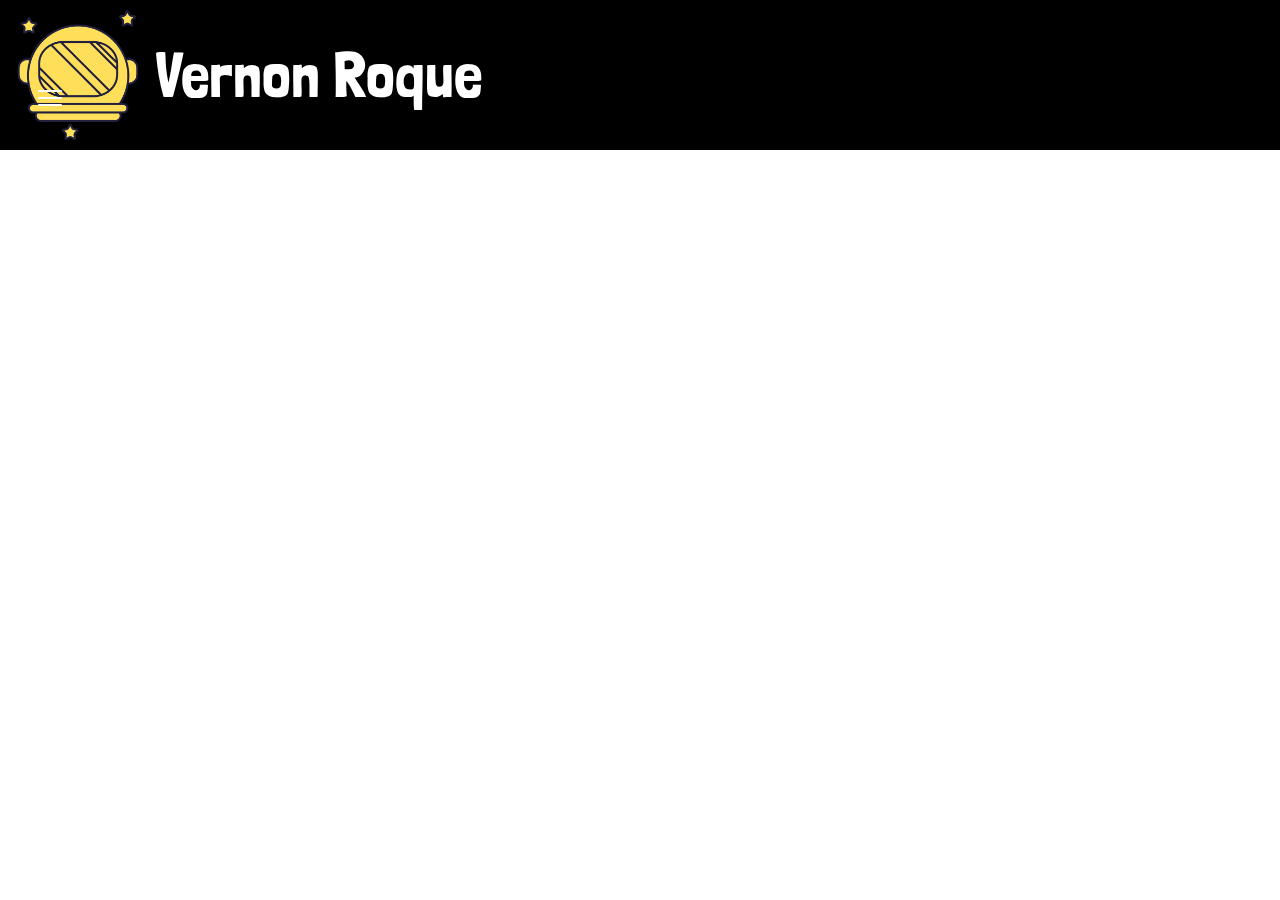
==== index.html @ 110b8dcd "Add responsive burger navigation menu" ====
<!DOCTYPE html>
<html lang="en">
<head>
    <meta charset="UTF-8">
    <meta http-equiv="X-UA-Compatible" content="IE=edge">
    <meta name="viewport" content="width=device-width, initial-scale=1.0">
    <link rel ="stylesheet" href="reset.css" type="text/css">
    <link rel ="stylesheet" href="style.css" type="text/css">
    <link rel="preconnect" href="https://fonts.gstatic.com">
    <link href="https://fonts.googleapis.com/css2?family=Londrina+Solid:wght@300;400&display=swap" rel="stylesheet">
    <link rel="shortcut icon" href="./images/portfolio-logo.png" type="image/png">
    <title>Vernon's Portfolio</title>
</head>
<body>
    <header>
        <section class ="logo_container">
            <img class="logo" src ="images/portfolio-logo.png" alt = "astronaut man" width="100" height="100">
            <h2>Vernon Roque</h2>
        </section>
        <input type="checkbox" id="nav_toggle" class="nav_toggle">
        <label for="nav_toggle" class="nav_toggle_label">
            <span></span>
        </label>
        <nav class = "nav_links">
            <ul class="list_container">
                <li class = "list_item"><a href="#" >About me</a></li>
                <li class = "list_item"><a href="#" >Projects</a></li>
                <li class = "list_item"><a href="#" >Skills</a></li>
                <li class = "list_item"><a href="#" >Contact</a></li>
            </ul>
        </nav>
        
    </header>
</body>
</html>
---- style.css ----
html{
    font-size:16px;
}
*{
    box-sizing:border-box;
}
header{
    width:100%;
    height:150px;
    background-color: black;
    position:fixed;
    top:0;
}
.logo_container{
    height:100%;
    display: flex;
    flex-direction:column;
    justify-content:center;
    align-items:center;
}
.logo_container h2{
    color:white;
    font-weight:500;
    font-family:"Londrina Solid";
    font-size:2.5rem;
}
.nav_links{
    background-color: black;
    width:100%;
    transform:scale(1,0);
    transform-origin:top;
    transition:transform 500ms ease-in-out;
}
.nav_links a{
    opacity:0;
    transition:opacity 100ms ease-in-out;
}
.list_container{
    font-family:"Londrina Solid";
    font-weight:400;
    font-size:1.4rem;
    padding:2%;
    text-decoration:none;
    margin-left:1%;
}
.list_item a{
    text-transform:uppercase;
    color:white;
    text-decoration: none;
}
.nav_links a:hover{
    color: #FFDE59;
}
.nav_toggle:checked ~ nav{
    transform:scale(1,1);
}
.nav_toggle:checked ~ nav a{
    opacity:1;
    transition:opacity 250ms ease-in-out 250ms;
}
.nav_toggle{
    display:none;
}
span{
    color:white;
}
.nav_toggle_label{
    display:flex;
    position:absolute;
    top:0;
    height:100%;
    align-items:flex-end;
    padding:3%;
    padding-bottom:4%;
}
.nav_toggle_label span,
.nav_toggle_label span::before,
.nav_toggle_label span::after{
    display:inline-block;
    background-color:white;
    height: 2px;
    width:1.5em;
    border-radius:2px;
    position:relative;
}
.nav_toggle_label span::before,
.nav_toggle_label span::after{
    content:'';
    position:absolute;
}
.nav_toggle_label span::before{
    bottom:7px;
}.nav_toggle_label span::after{
    top:7px;
}
@media only screen and (min-width:800px){
    .logo_container{
        flex-direction:row;
        justify-content:flex-start;
        margin-left:1%;
    }
    .logo{
        width:130px;
        height:130px;
    }
    .logo_container h2{
        font-size:4rem;
        margin:1%;
    }
}
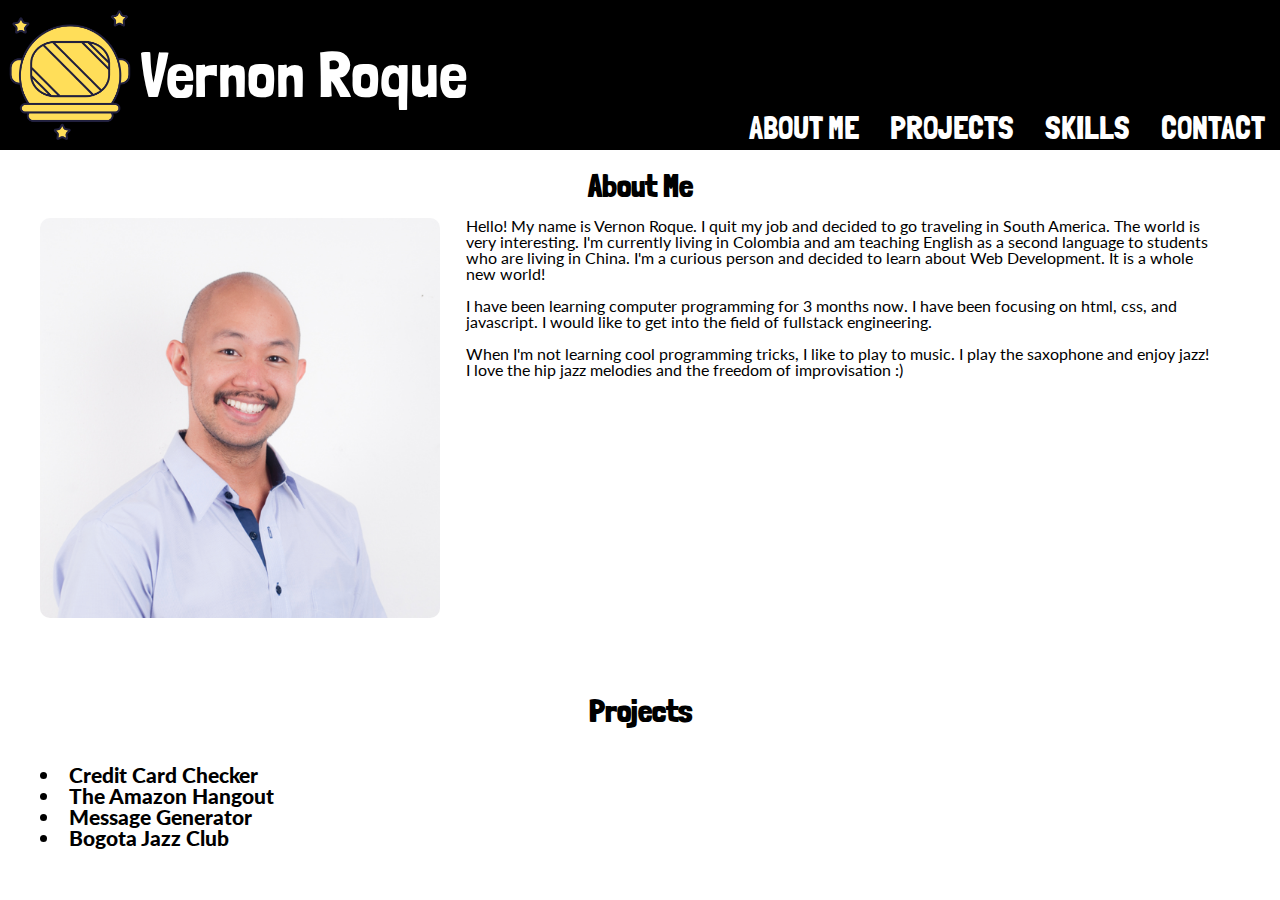
==== commit 1c65c5c7: "Add About me section" ====
--- a/index.html
+++ b/index.html
@@ -8,10 +8,14 @@
     <link rel ="stylesheet" href="style.css" type="text/css">
     <link rel="preconnect" href="https://fonts.gstatic.com">
     <link href="https://fonts.googleapis.com/css2?family=Londrina+Solid:wght@300;400&display=swap" rel="stylesheet">
+    <link rel="preconnect" href="https://fonts.gstatic.com">
+    <link href="https://fonts.googleapis.com/css2?family=Lato:ital,wght@0,300;0,400;1,300;1,400&display=swap" rel="stylesheet">
     <link rel="shortcut icon" href="./images/portfolio-logo.png" type="image/png">
+    <script src="main.js"></script>
     <title>Vernon's Portfolio</title>
 </head>
 <body>
+    <!--Header Section-->
     <header>
         <section class ="logo_container">
             <img class="logo" src ="images/portfolio-logo.png" alt = "astronaut man" width="100" height="100">
@@ -29,7 +33,35 @@
                 <li class = "list_item"><a href="#" >Contact</a></li>
             </ul>
         </nav>
-        
     </header>
+    <!--About Me Section-->
+    <section class = "about_me">
+        <h2>About Me</h2>
+        <br>
+        <div class="par_and_img">
+            <img class="profile_pic" src="images/about_me/profile_pic.png" alt="profile pic" width="400" height="400">
+        <p>Hello! My name is Vernon Roque. I quit my job and decided to go traveling in South America. The world is very interesting.
+            I'm currently living in Colombia and am teaching English as a second language to students who are living in China.
+            I'm a curious person and decided to learn about Web Development. It is a whole new world!
+            
+            <br><br> I have been learning computer programming for 3 months now. I have been focusing on 
+            html, css, and javascript. I would like to get into the field of fullstack engineering.
+
+            <br><br> When I'm not learning cool programming tricks, I like to play to music. I play the saxophone
+            and enjoy jazz! I love the hip jazz melodies and the freedom of improvisation :)
+        </p>
+        </div>
+    </section>
+    <section class="projects">
+        <h2>Projects</h2>
+        <div class="project_list">
+            <ul>
+                <li>Credit Card Checker</li>
+                <li>The Amazon Hangout</li>
+                <li>Message Generator</li>
+                <li>Bogota Jazz Club</li>
+            </ul>
+        </div>
+    </section>
 </body>
 </html>--- a/style.css
+++ b/style.css
@@ -31,7 +31,14 @@
     transform-origin:top;
     transition:transform 500ms ease-in-out;
 }
+.nav_links ul{
+    margin: 0;
+	padding: 0;
+	border: 0;
+	vertical-align: baseline;
+}
 .nav_links a{
+    margin-left:2%;
     opacity:0;
     transition:opacity 100ms ease-in-out;
 }
@@ -42,6 +49,7 @@
     padding:2%;
     text-decoration:none;
     margin-left:1%;
+    line-height: 1.3;
 }
 .list_item a{
     text-transform:uppercase;
@@ -56,7 +64,7 @@
 }
 .nav_toggle:checked ~ nav a{
     opacity:1;
-    transition:opacity 250ms ease-in-out 250ms;
+    transition:opacity 250ms ease-in-out 300ms;
 }
 .nav_toggle{
     display:none;
@@ -93,11 +101,54 @@
 }.nav_toggle_label span::after{
     top:7px;
 }
-@media only screen and (min-width:800px){
+.about_me{
+    margin-top:170px;
+}
+.about_me h2{
+    font-family: "Londrina Solid";
+    font-size:2rem;
+    text-align:center;
+}
+.about_me p{
+    font-family: Lato;
+    padding: 0 2%;
+}
+.par_and_img{
+    display:flex;
+    flex-direction: column;
+    justify-content:center;
+    align-items:center;
+}
+.profile_pic{
+    border-radius:10px;
+    max-width:95%;
+    height:auto;
+    margin-bottom:3%;
+}
+.projects h2{
+    font-family: "Londrina Solid";
+    font-size:2rem;
+    text-align:center;
+    margin:3%;
+}
+.project_list ul>li{
+    list-style:disc inside;
+    font-family:Lato;
+    font-size:1.3rem;
+    font-weight:900;
+}
+
+@media only screen and (min-width:900px){
+    header{
+        display:grid;
+        grid-template-columns: 1fr 1fr 1fr 1fr 1fr;
+    }
     .logo_container{
         flex-direction:row;
         justify-content:flex-start;
         margin-left:1%;
+        grid-column: 1 / 3;
+
     }
     .logo{
         width:130px;
@@ -107,4 +158,62 @@
         font-size:4rem;
         margin:1%;
     }
+    .nav_toggle_label{
+        display:none;
+    }
+    .nav_links{
+        transform:scale(1,1);
+        color:white;
+        grid-column:3 / 6;
+        width:100%;
+    }
+    .nav_links ul{
+        list-style:none;
+        margin: 0;
+        padding: 0;
+        border: 0;
+        vertical-align: baseline;
+    }
+    .nav_links a{
+        margin-left:0;
+        opacity:1;
+        font-size:2rem;
+        position:relative;
+    }
+    .nav_links a::before{
+        content:'';
+        display:block;
+        height: 5px;
+        width:100%;
+        top: -.5rem;
+        background: #FFDE59;
+        position:absolute;
+        transform: scale(0,1);
+        transition: transform ease-in-out 250ms;
+    }
+    .nav_links a:hover::before{
+        transform:scale(1,1);
+        transform-origin: left;
+        transition: transform ease-in-out 250ms;
+    }
+    .list_container{
+        display:flex;
+        height:100%;
+        width:100%;
+        align-items: flex-end;
+        justify-content:flex-end;
+        margin-top:1%;
+    }
+    .list_container .list_item{
+        margin: 0 2%;
+    }
+    .par_and_img{
+        display:flex;
+        flex-direction:row;
+        align-items:flex-start;
+        justify-content:center;
+    }
+    .about_me p{
+        max-width:800px;
+    }
 }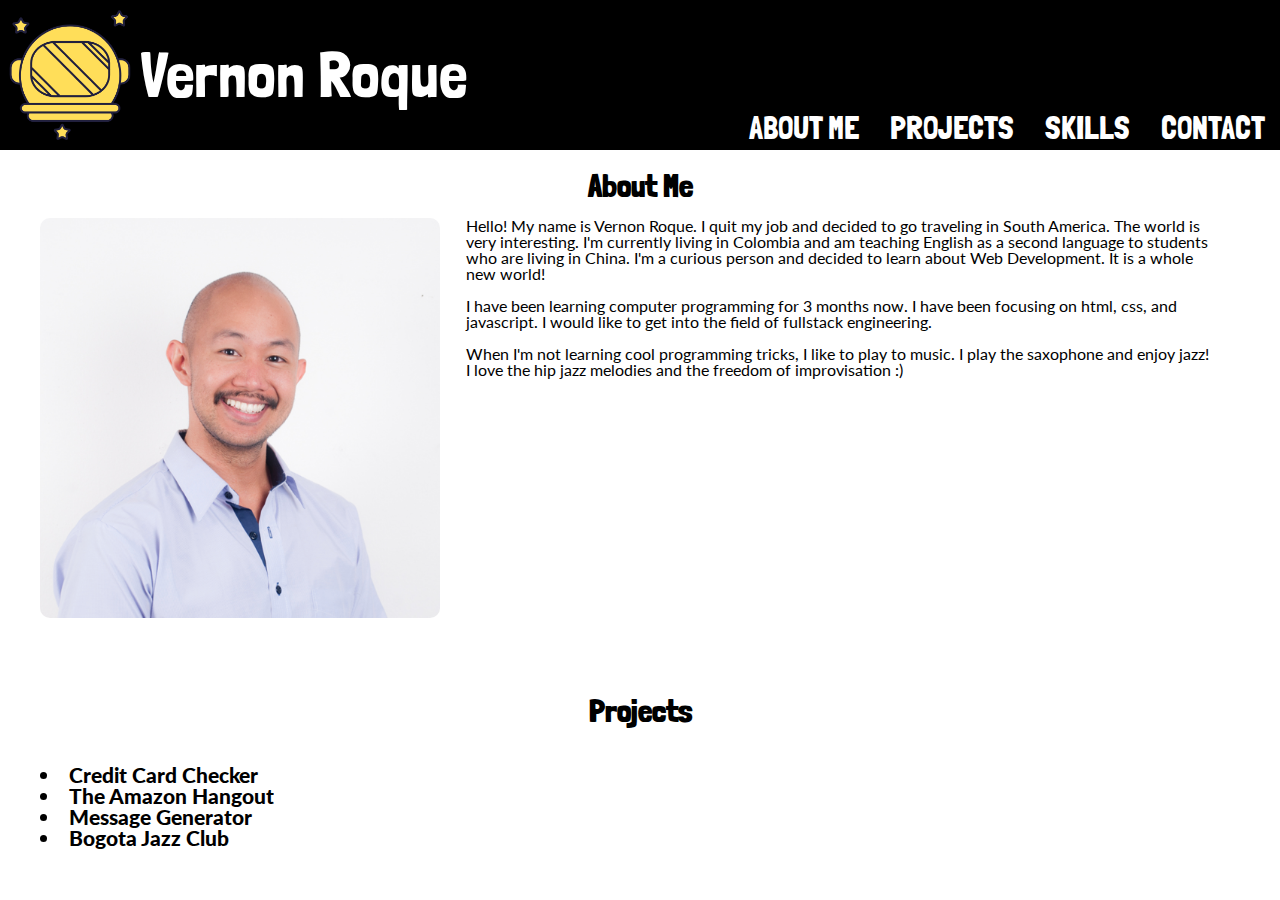
==== commit 8a25ab53: "Finish javascript interactive links and images in project section" ====
--- a/index.html
+++ b/index.html
@@ -11,7 +11,6 @@
     <link rel="preconnect" href="https://fonts.gstatic.com">
     <link href="https://fonts.googleapis.com/css2?family=Lato:ital,wght@0,300;0,400;1,300;1,400&display=swap" rel="stylesheet">
     <link rel="shortcut icon" href="./images/portfolio-logo.png" type="image/png">
-    <script src="main.js"></script>
     <title>Vernon's Portfolio</title>
 </head>
 <body>
@@ -35,7 +34,7 @@
         </nav>
     </header>
     <!--About Me Section-->
-    <section class = "about_me">
+    <section class = "about_me" id="about_me">
         <h2>About Me</h2>
         <br>
         <div class="par_and_img">
@@ -54,14 +53,35 @@
     </section>
     <section class="projects">
         <h2>Projects</h2>
-        <div class="project_list">
-            <ul>
-                <li>Credit Card Checker</li>
-                <li>The Amazon Hangout</li>
-                <li>Message Generator</li>
-                <li>Bogota Jazz Club</li>
+        <div class="project_list" >
+            <ul id ="project_list">
+                <li id="project_1">Credit Card Checker</li>
+                    <div class="project_container">
+                        <img id="project_1_image" src = "./images/projects/credit_card_photo.png" alt="credit card photo" width='822' height='548'>
+                        <p id="project_description">Used javascript to create a program that checks to see if a credit card number is valid or not.</p>
+                        <button id="close_button">Close</button>
+                    </div>
+                <li id = "project_2">The Amazon Hangout</li>
+                <div class="project_container">
+                    <img id="project_2_image" src = "./images/projects/amazon_hangout.png" alt="amazon travel photo" width='822' height='548'>
+                    <p id="project_description2">Used html and css to create a webpage for an imaginary travel agency in the amazon.</p>
+                    <button id="close_button2">Close</button>
+                </div>
+                <li id="project_3">Message Generator</li>
+                <div class="project_container">
+                    <img id="project_3_image" src = "./images/projects/message_generator_pic.png" alt="photo of telegraph" width='822' height='548'>
+                    <p id="project_description3">Used javascript to create a program that randomly chooses famous lines from certain movies.</p>
+                    <button id="close_button3">Close</button>
+                </div>
+                <li id = "project_4">Bogota Jazz Club</li>
+                <div class="project_container">
+                    <img id="project_4_image" src = "./images/projects/Bogota_Jazz_Club.png" alt="photo of jazz club website" width='822' height='548'>
+                    <p id="project_description4">Used html and css to create a website for an imaginary jazz club in Bogota, Colombia.</p>
+                    <button id="close_button4">Close</button>
+                </div>
             </ul>
         </div>
     </section>
+    <script src="main.js"></script>
 </body>
 </html>--- a/style.css
+++ b/style.css
@@ -132,12 +132,116 @@
     margin:3%;
 }
 .project_list ul>li{
+    cursor:pointer;
     list-style:disc inside;
     font-family:Lato;
     font-size:1.3rem;
     font-weight:900;
 }
-
+.project_container{
+    display:flex;
+    flex-direction: column;
+    justify-content:center;
+    align-items: center;
+    width:100%;
+}
+#project_1_image{
+    max-width:90%;
+    height:auto;
+    padding:2%;
+    margin:2%;
+    border-radius:10px;
+    display:none;
+    border: 3px solid #FFDE59 ;
+    
+}
+#project_2_image{
+    max-width:90%;
+    height:auto;
+    padding:2%;
+    margin:2%;
+    display:none;
+    border: 3px solid #FFDE59 ;
+    border-radius:10px;
+}
+#project_3_image{
+    max-width:90%;
+    height:auto;
+    padding:2%;
+    margin:2%;
+    display:none;
+    border: 3px solid #FFDE59 ;
+    border-radius:10px;
+}
+#project_4_image{
+    max-width:90%;
+    height:auto;
+    padding:2%;
+    margin:2%;
+    display:none;
+    border: 3px solid #FFDE59 ;
+    border-radius:10px;
+}
+#project_description{
+    font-family:lato;
+    font-size:1rem;
+    max-width:90%;
+    display:none;
+}
+#project_description2{
+    font-family:lato;
+    font-size:1rem;
+    max-width:90%;
+    display:none;
+}
+#project_description3{
+    font-family:lato;
+    font-size:1rem;
+    max-width:90%;
+    display:none;
+}
+#project_description4{
+    font-family:lato;
+    font-size:1rem;
+    max-width:90%;
+    display:none;
+}
+#close_button{
+    background-color:aquamarine;
+    width:50%;
+    margin:1%;
+    font-family: lato;
+    font-weight:700;
+    border-radius:5px;
+    display:none;  
+}
+#close_button2{
+    background-color:aquamarine;
+    width:50%;
+    margin:1%;
+    font-family: lato;
+    font-weight:700;
+    border-radius:5px;
+    display:none;  
+}
+#close_button3{
+    background-color:aquamarine;
+    width:50%;
+    margin:1%;
+    font-family: lato;
+    font-weight:700;
+    border-radius:5px;
+    display:none;  
+}
+#close_button4{
+    background-color:aquamarine;
+    width:50%;
+    margin:1%;
+    font-family: lato;
+    font-weight:700;
+    border-radius:5px;
+    display:none;  
+}
 @media only screen and (min-width:900px){
     header{
         display:grid;
@@ -189,6 +293,7 @@
         background: #FFDE59;
         position:absolute;
         transform: scale(0,1);
+        transform-origin: left;
         transition: transform ease-in-out 250ms;
     }
     .nav_links a:hover::before{
@@ -216,4 +321,7 @@
     .about_me p{
         max-width:800px;
     }
+    #close_button,#close_button2, #close_button3, #close_button4{
+        width:20%;
+    }
 }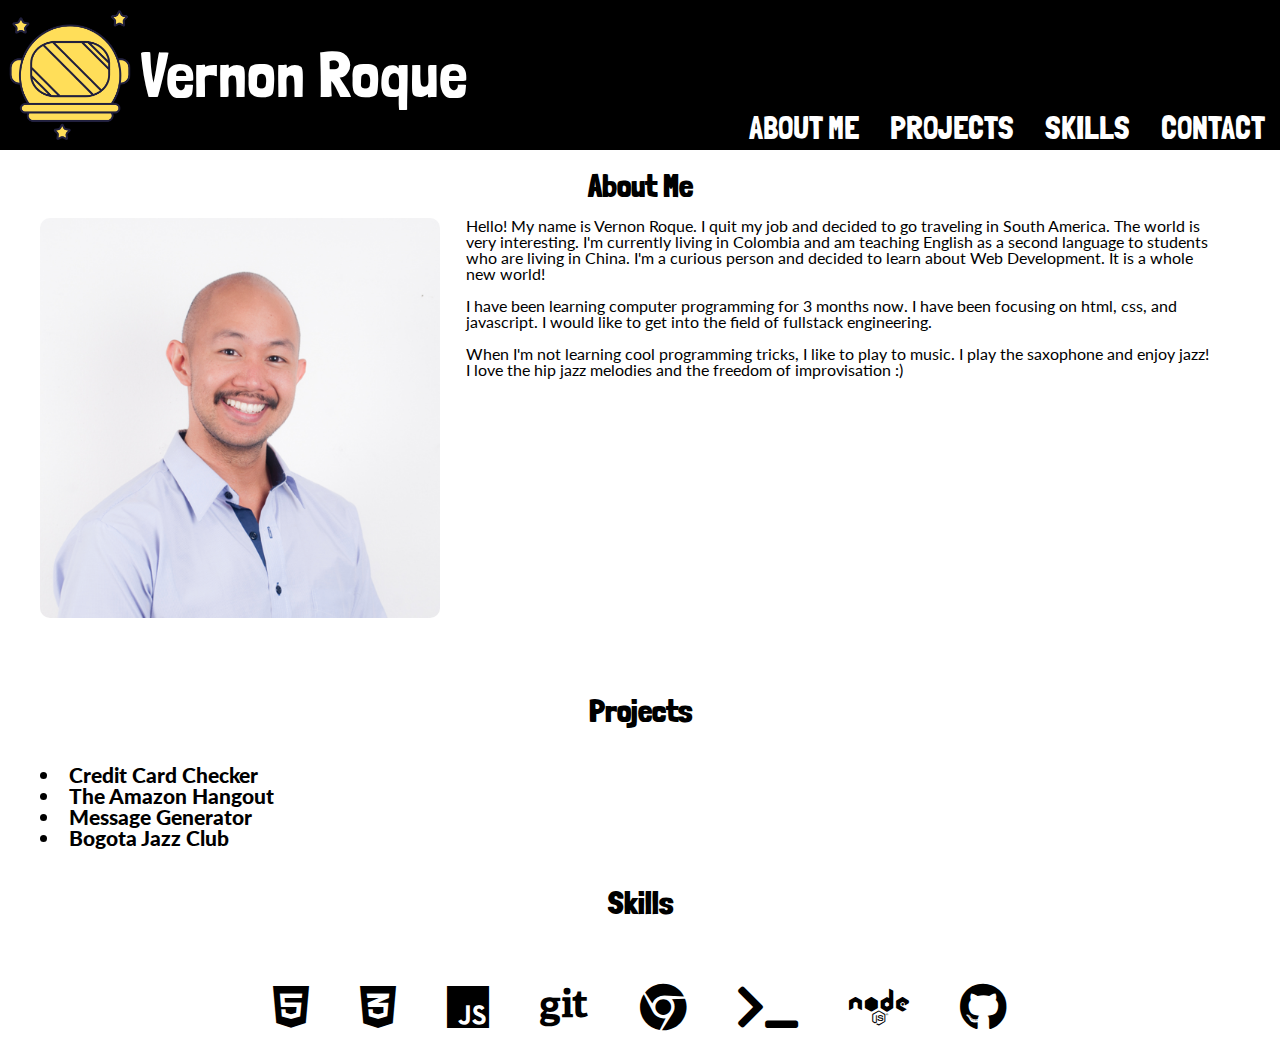
==== commit 0b981b02: "Add skills section" ====
--- a/index.html
+++ b/index.html
@@ -6,6 +6,7 @@
     <meta name="viewport" content="width=device-width, initial-scale=1.0">
     <link rel ="stylesheet" href="reset.css" type="text/css">
     <link rel ="stylesheet" href="style.css" type="text/css">
+    <link rel ="stylesheet" href="all.min.css" type="text/css">
     <link rel="preconnect" href="https://fonts.gstatic.com">
     <link href="https://fonts.googleapis.com/css2?family=Londrina+Solid:wght@300;400&display=swap" rel="stylesheet">
     <link rel="preconnect" href="https://fonts.gstatic.com">
@@ -26,16 +27,16 @@
         </label>
         <nav class = "nav_links">
             <ul class="list_container">
-                <li class = "list_item"><a href="#" >About me</a></li>
-                <li class = "list_item"><a href="#" >Projects</a></li>
-                <li class = "list_item"><a href="#" >Skills</a></li>
-                <li class = "list_item"><a href="#" >Contact</a></li>
+                <li class = "list_item"><a href="#about_me" >About me</a></li>
+                <li class = "list_item"><a href="#projects" >Projects</a></li>
+                <li class = "list_item"><a href="#skills" >Skills</a></li>
+                <li class = "list_item"><a href="./contact.html" >Contact</a></li>
             </ul>
         </nav>
     </header>
     <!--About Me Section-->
-    <section class = "about_me" id="about_me">
-        <h2>About Me</h2>
+    <section class = "about_me" >
+        <h2 id="about_me">About Me</h2>
         <br>
         <div class="par_and_img">
             <img class="profile_pic" src="images/about_me/profile_pic.png" alt="profile pic" width="400" height="400">
@@ -51,7 +52,7 @@
         </p>
         </div>
     </section>
-    <section class="projects">
+    <section class="projects" id="projects">
         <h2>Projects</h2>
         <div class="project_list" >
             <ul id ="project_list">
@@ -83,5 +84,18 @@
         </div>
     </section>
     <script src="main.js"></script>
+    <section class="skills" id="skills">
+        <h2>Skills</h2>
+            <div class = "skills_icon_container">
+                <i class="fab fa-3x fa-html5"></i>
+                <i class="fab fa-3x fa-css3-alt"></i>
+                <i class="fab fa-3x fa-js"></i>
+                <i class="fab fa-3x fa-git"></i>
+                <i class="fab fa-3x fa-chrome"></i>
+                <i class="fas fa-3x fa-terminal"></i>
+                <i class="fab fa-3x fa-node"></i>
+                <i class="fab fa-3x fa-github"></i>
+            </div>
+    </section>
 </body>
 </html>--- a/style.css
+++ b/style.css
@@ -4,6 +4,7 @@
 *{
     box-sizing:border-box;
 }
+/* Header stylings */
 header{
     width:100%;
     height:150px;
@@ -101,6 +102,7 @@
 }.nav_toggle_label span::after{
     top:7px;
 }
+/* About me stylings */
 .about_me{
     margin-top:170px;
 }
@@ -125,6 +127,7 @@
     height:auto;
     margin-bottom:3%;
 }
+/* Project stylings */
 .projects h2{
     font-family: "Londrina Solid";
     font-size:2rem;
@@ -242,6 +245,33 @@
     border-radius:5px;
     display:none;  
 }
+/*Skills section stylings */
+.skills{
+    width:100%;
+    height:auto;
+}
+.skills h2{
+    font-family: "Londrina Solid";
+    font-size:2rem;
+    text-align:center;
+    margin:3%;
+}
+.skills_icon_container{
+    display:flex;
+    flex-wrap:wrap;
+    width:100%;
+    justify-content:center;
+}
+i{
+    flex-basis: 36px;
+    padding:2%;
+}
+/*Contact page styling */
+.contact_container{
+    margin-top:150px;
+}
+
+
 @media only screen and (min-width:900px){
     header{
         display:grid;
--- a/all.min.css
+++ b/all.min.css
@@ -0,0 +1,5 @@
+/*!
+ * Font Awesome Free 5.15.3 by @fontawesome - https://fontawesome.com
+ * License - https://fontawesome.com/license/free (Icons: CC BY 4.0, Fonts: SIL OFL 1.1, Code: MIT License)
+ */
+.fa,.fab,.fad,.fal,.far,.fas{-moz-osx-font-smoothing:grayscale;-webkit-font-smoothing:antialiased;display:inline-block;font-style:normal;font-variant:normal;text-rendering:auto;line-height:1}.fa-lg{font-size:1.33333em;line-height:.75em;vertical-align:-.0667em}.fa-xs{font-size:.75em}.fa-sm{font-size:.875em}.fa-1x{font-size:1em}.fa-2x{font-size:2em}.fa-3x{font-size:3em}.fa-4x{font-size:4em}.fa-5x{font-size:5em}.fa-6x{font-size:6em}.fa-7x{font-size:7em}.fa-8x{font-size:8em}.fa-9x{font-size:9em}.fa-10x{font-size:10em}.fa-fw{text-align:center;width:1.25em}.fa-ul{list-style-type:none;margin-left:2.5em;padding-left:0}.fa-ul>li{position:relative}.fa-li{left:-2em;position:absolute;text-align:center;width:2em;line-height:inherit}.fa-border{border:.08em solid #eee;border-radius:.1em;padding:.2em .25em .15em}.fa-pull-left{float:left}.fa-pull-right{float:right}.fa.fa-pull-left,.fab.fa-pull-left,.fal.fa-pull-left,.far.fa-pull-left,.fas.fa-pull-left{margin-right:.3em}.fa.fa-pull-right,.fab.fa-pull-right,.fal.fa-pull-right,.far.fa-pull-right,.fas.fa-pull-right{margin-left:.3em}.fa-spin{-webkit-animation:fa-spin 2s linear infinite;animation:fa-spin 2s linear infinite}.fa-pulse{-webkit-animation:fa-spin 1s steps(8) infinite;animation:fa-spin 1s steps(8) infinite}@-webkit-keyframes fa-spin{0%{-webkit-transform:rotate(0deg);transform:rotate(0deg)}to{-webkit-transform:rotate(1turn);transform:rotate(1turn)}}@keyframes fa-spin{0%{-webkit-transform:rotate(0deg);transform:rotate(0deg)}to{-webkit-transform:rotate(1turn);transform:rotate(1turn)}}.fa-rotate-90{-ms-filter:"progid:DXImageTransform.Microsoft.BasicImage(rotation=1)";-webkit-transform:rotate(90deg);transform:rotate(90deg)}.fa-rotate-180{-ms-filter:"progid:DXImageTransform.Microsoft.BasicImage(rotation=2)";-webkit-transform:rotate(180deg);transform:rotate(180deg)}.fa-rotate-270{-ms-filter:"progid:DXImageTransform.Microsoft.BasicImage(rotation=3)";-webkit-transform:rotate(270deg);transform:rotate(270deg)}.fa-flip-horizontal{-ms-filter:"progid:DXImageTransform.Microsoft.BasicImage(rotation=0, mirror=1)";-webkit-transform:scaleX(-1);transform:scaleX(-1)}.fa-flip-vertical{-webkit-transform:scaleY(-1);transform:scaleY(-1)}.fa-flip-both,.fa-flip-horizontal.fa-flip-vertical,.fa-flip-vertical{-ms-filter:"progid:DXImageTransform.Microsoft.BasicImage(rotation=2, mirror=1)"}.fa-flip-both,.fa-flip-horizontal.fa-flip-vertical{-webkit-transform:scale(-1);transform:scale(-1)}:root .fa-flip-both,:root .fa-flip-horizontal,:root .fa-flip-vertical,:root .fa-rotate-90,:root .fa-rotate-180,:root .fa-rotate-270{-webkit-filter:none;filter:none}.fa-stack{display:inline-block;height:2em;line-height:2em;position:relative;vertical-align:middle;width:2.5em}.fa-stack-1x,.fa-stack-2x{left:0;position:absolute;text-align:center;width:100%}.fa-stack-1x{line-height:inherit}.fa-stack-2x{font-size:2em}.fa-inverse{color:#fff}.fa-500px:before{content:"\f26e"}.fa-accessible-icon:before{content:"\f368"}.fa-accusoft:before{content:"\f369"}.fa-acquisitions-incorporated:before{content:"\f6af"}.fa-ad:before{content:"\f641"}.fa-address-book:before{content:"\f2b9"}.fa-address-card:before{content:"\f2bb"}.fa-adjust:before{content:"\f042"}.fa-adn:before{content:"\f170"}.fa-adversal:before{content:"\f36a"}.fa-affiliatetheme:before{content:"\f36b"}.fa-air-freshener:before{content:"\f5d0"}.fa-airbnb:before{content:"\f834"}.fa-algolia:before{content:"\f36c"}.fa-align-center:before{content:"\f037"}.fa-align-justify:before{content:"\f039"}.fa-align-left:before{content:"\f036"}.fa-align-right:before{content:"\f038"}.fa-alipay:before{content:"\f642"}.fa-allergies:before{content:"\f461"}.fa-amazon:before{content:"\f270"}.fa-amazon-pay:before{content:"\f42c"}.fa-ambulance:before{content:"\f0f9"}.fa-american-sign-language-interpreting:before{content:"\f2a3"}.fa-amilia:before{content:"\f36d"}.fa-anchor:before{content:"\f13d"}.fa-android:before{content:"\f17b"}.fa-angellist:before{content:"\f209"}.fa-angle-double-down:before{content:"\f103"}.fa-angle-double-left:before{content:"\f100"}.fa-angle-double-right:before{content:"\f101"}.fa-angle-double-up:before{content:"\f102"}.fa-angle-down:before{content:"\f107"}.fa-angle-left:before{content:"\f104"}.fa-angle-right:before{content:"\f105"}.fa-angle-up:before{content:"\f106"}.fa-angry:before{content:"\f556"}.fa-angrycreative:before{content:"\f36e"}.fa-angular:before{content:"\f420"}.fa-ankh:before{content:"\f644"}.fa-app-store:before{content:"\f36f"}.fa-app-store-ios:before{content:"\f370"}.fa-apper:before{content:"\f371"}.fa-apple:before{content:"\f179"}.fa-apple-alt:before{content:"\f5d1"}.fa-apple-pay:before{content:"\f415"}.fa-archive:before{content:"\f187"}.fa-archway:before{content:"\f557"}.fa-arrow-alt-circle-down:before{content:"\f358"}.fa-arrow-alt-circle-left:before{content:"\f359"}.fa-arrow-alt-circle-right:before{content:"\f35a"}.fa-arrow-alt-circle-up:before{content:"\f35b"}.fa-arrow-circle-down:before{content:"\f0ab"}.fa-arrow-circle-left:before{content:"\f0a8"}.fa-arrow-circle-right:before{content:"\f0a9"}.fa-arrow-circle-up:before{content:"\f0aa"}.fa-arrow-down:before{content:"\f063"}.fa-arrow-left:before{content:"\f060"}.fa-arrow-right:before{content:"\f061"}.fa-arrow-up:before{content:"\f062"}.fa-arrows-alt:before{content:"\f0b2"}.fa-arrows-alt-h:before{content:"\f337"}.fa-arrows-alt-v:before{content:"\f338"}.fa-artstation:before{content:"\f77a"}.fa-assistive-listening-systems:before{content:"\f2a2"}.fa-asterisk:before{content:"\f069"}.fa-asymmetrik:before{content:"\f372"}.fa-at:before{content:"\f1fa"}.fa-atlas:before{content:"\f558"}.fa-atlassian:before{content:"\f77b"}.fa-atom:before{content:"\f5d2"}.fa-audible:before{content:"\f373"}.fa-audio-description:before{content:"\f29e"}.fa-autoprefixer:before{content:"\f41c"}.fa-avianex:before{content:"\f374"}.fa-aviato:before{content:"\f421"}.fa-award:before{content:"\f559"}.fa-aws:before{content:"\f375"}.fa-baby:before{content:"\f77c"}.fa-baby-carriage:before{content:"\f77d"}.fa-backspace:before{content:"\f55a"}.fa-backward:before{content:"\f04a"}.fa-bacon:before{content:"\f7e5"}.fa-bacteria:before{content:"\e059"}.fa-bacterium:before{content:"\e05a"}.fa-bahai:before{content:"\f666"}.fa-balance-scale:before{content:"\f24e"}.fa-balance-scale-left:before{content:"\f515"}.fa-balance-scale-right:before{content:"\f516"}.fa-ban:before{content:"\f05e"}.fa-band-aid:before{content:"\f462"}.fa-bandcamp:before{content:"\f2d5"}.fa-barcode:before{content:"\f02a"}.fa-bars:before{content:"\f0c9"}.fa-baseball-ball:before{content:"\f433"}.fa-basketball-ball:before{content:"\f434"}.fa-bath:before{content:"\f2cd"}.fa-battery-empty:before{content:"\f244"}.fa-battery-full:before{content:"\f240"}.fa-battery-half:before{content:"\f242"}.fa-battery-quarter:before{content:"\f243"}.fa-battery-three-quarters:before{content:"\f241"}.fa-battle-net:before{content:"\f835"}.fa-bed:before{content:"\f236"}.fa-beer:before{content:"\f0fc"}.fa-behance:before{content:"\f1b4"}.fa-behance-square:before{content:"\f1b5"}.fa-bell:before{content:"\f0f3"}.fa-bell-slash:before{content:"\f1f6"}.fa-bezier-curve:before{content:"\f55b"}.fa-bible:before{content:"\f647"}.fa-bicycle:before{content:"\f206"}.fa-biking:before{content:"\f84a"}.fa-bimobject:before{content:"\f378"}.fa-binoculars:before{content:"\f1e5"}.fa-biohazard:before{content:"\f780"}.fa-birthday-cake:before{content:"\f1fd"}.fa-bitbucket:before{content:"\f171"}.fa-bitcoin:before{content:"\f379"}.fa-bity:before{content:"\f37a"}.fa-black-tie:before{content:"\f27e"}.fa-blackberry:before{content:"\f37b"}.fa-blender:before{content:"\f517"}.fa-blender-phone:before{content:"\f6b6"}.fa-blind:before{content:"\f29d"}.fa-blog:before{content:"\f781"}.fa-blogger:before{content:"\f37c"}.fa-blogger-b:before{content:"\f37d"}.fa-bluetooth:before{content:"\f293"}.fa-bluetooth-b:before{content:"\f294"}.fa-bold:before{content:"\f032"}.fa-bolt:before{content:"\f0e7"}.fa-bomb:before{content:"\f1e2"}.fa-bone:before{content:"\f5d7"}.fa-bong:before{content:"\f55c"}.fa-book:before{content:"\f02d"}.fa-book-dead:before{content:"\f6b7"}.fa-book-medical:before{content:"\f7e6"}.fa-book-open:before{content:"\f518"}.fa-book-reader:before{content:"\f5da"}.fa-bookmark:before{content:"\f02e"}.fa-bootstrap:before{content:"\f836"}.fa-border-all:before{content:"\f84c"}.fa-border-none:before{content:"\f850"}.fa-border-style:before{content:"\f853"}.fa-bowling-ball:before{content:"\f436"}.fa-box:before{content:"\f466"}.fa-box-open:before{content:"\f49e"}.fa-box-tissue:before{content:"\e05b"}.fa-boxes:before{content:"\f468"}.fa-braille:before{content:"\f2a1"}.fa-brain:before{content:"\f5dc"}.fa-bread-slice:before{content:"\f7ec"}.fa-briefcase:before{content:"\f0b1"}.fa-briefcase-medical:before{content:"\f469"}.fa-broadcast-tower:before{content:"\f519"}.fa-broom:before{content:"\f51a"}.fa-brush:before{content:"\f55d"}.fa-btc:before{content:"\f15a"}.fa-buffer:before{content:"\f837"}.fa-bug:before{content:"\f188"}.fa-building:before{content:"\f1ad"}.fa-bullhorn:before{content:"\f0a1"}.fa-bullseye:before{content:"\f140"}.fa-burn:before{content:"\f46a"}.fa-buromobelexperte:before{content:"\f37f"}.fa-bus:before{content:"\f207"}.fa-bus-alt:before{content:"\f55e"}.fa-business-time:before{content:"\f64a"}.fa-buy-n-large:before{content:"\f8a6"}.fa-buysellads:before{content:"\f20d"}.fa-calculator:before{content:"\f1ec"}.fa-calendar:before{content:"\f133"}.fa-calendar-alt:before{content:"\f073"}.fa-calendar-check:before{content:"\f274"}.fa-calendar-day:before{content:"\f783"}.fa-calendar-minus:before{content:"\f272"}.fa-calendar-plus:before{content:"\f271"}.fa-calendar-times:before{content:"\f273"}.fa-calendar-week:before{content:"\f784"}.fa-camera:before{content:"\f030"}.fa-camera-retro:before{content:"\f083"}.fa-campground:before{content:"\f6bb"}.fa-canadian-maple-leaf:before{content:"\f785"}.fa-candy-cane:before{content:"\f786"}.fa-cannabis:before{content:"\f55f"}.fa-capsules:before{content:"\f46b"}.fa-car:before{content:"\f1b9"}.fa-car-alt:before{content:"\f5de"}.fa-car-battery:before{content:"\f5df"}.fa-car-crash:before{content:"\f5e1"}.fa-car-side:before{content:"\f5e4"}.fa-caravan:before{content:"\f8ff"}.fa-caret-down:before{content:"\f0d7"}.fa-caret-left:before{content:"\f0d9"}.fa-caret-right:before{content:"\f0da"}.fa-caret-square-down:before{content:"\f150"}.fa-caret-square-left:before{content:"\f191"}.fa-caret-square-right:before{content:"\f152"}.fa-caret-square-up:before{content:"\f151"}.fa-caret-up:before{content:"\f0d8"}.fa-carrot:before{content:"\f787"}.fa-cart-arrow-down:before{content:"\f218"}.fa-cart-plus:before{content:"\f217"}.fa-cash-register:before{content:"\f788"}.fa-cat:before{content:"\f6be"}.fa-cc-amazon-pay:before{content:"\f42d"}.fa-cc-amex:before{content:"\f1f3"}.fa-cc-apple-pay:before{content:"\f416"}.fa-cc-diners-club:before{content:"\f24c"}.fa-cc-discover:before{content:"\f1f2"}.fa-cc-jcb:before{content:"\f24b"}.fa-cc-mastercard:before{content:"\f1f1"}.fa-cc-paypal:before{content:"\f1f4"}.fa-cc-stripe:before{content:"\f1f5"}.fa-cc-visa:before{content:"\f1f0"}.fa-centercode:before{content:"\f380"}.fa-centos:before{content:"\f789"}.fa-certificate:before{content:"\f0a3"}.fa-chair:before{content:"\f6c0"}.fa-chalkboard:before{content:"\f51b"}.fa-chalkboard-teacher:before{content:"\f51c"}.fa-charging-station:before{content:"\f5e7"}.fa-chart-area:before{content:"\f1fe"}.fa-chart-bar:before{content:"\f080"}.fa-chart-line:before{content:"\f201"}.fa-chart-pie:before{content:"\f200"}.fa-check:before{content:"\f00c"}.fa-check-circle:before{content:"\f058"}.fa-check-double:before{content:"\f560"}.fa-check-square:before{content:"\f14a"}.fa-cheese:before{content:"\f7ef"}.fa-chess:before{content:"\f439"}.fa-chess-bishop:before{content:"\f43a"}.fa-chess-board:before{content:"\f43c"}.fa-chess-king:before{content:"\f43f"}.fa-chess-knight:before{content:"\f441"}.fa-chess-pawn:before{content:"\f443"}.fa-chess-queen:before{content:"\f445"}.fa-chess-rook:before{content:"\f447"}.fa-chevron-circle-down:before{content:"\f13a"}.fa-chevron-circle-left:before{content:"\f137"}.fa-chevron-circle-right:before{content:"\f138"}.fa-chevron-circle-up:before{content:"\f139"}.fa-chevron-down:before{content:"\f078"}.fa-chevron-left:before{content:"\f053"}.fa-chevron-right:before{content:"\f054"}.fa-chevron-up:before{content:"\f077"}.fa-child:before{content:"\f1ae"}.fa-chrome:before{content:"\f268"}.fa-chromecast:before{content:"\f838"}.fa-church:before{content:"\f51d"}.fa-circle:before{content:"\f111"}.fa-circle-notch:before{content:"\f1ce"}.fa-city:before{content:"\f64f"}.fa-clinic-medical:before{content:"\f7f2"}.fa-clipboard:before{content:"\f328"}.fa-clipboard-check:before{content:"\f46c"}.fa-clipboard-list:before{content:"\f46d"}.fa-clock:before{content:"\f017"}.fa-clone:before{content:"\f24d"}.fa-closed-captioning:before{content:"\f20a"}.fa-cloud:before{content:"\f0c2"}.fa-cloud-download-alt:before{content:"\f381"}.fa-cloud-meatball:before{content:"\f73b"}.fa-cloud-moon:before{content:"\f6c3"}.fa-cloud-moon-rain:before{content:"\f73c"}.fa-cloud-rain:before{content:"\f73d"}.fa-cloud-showers-heavy:before{content:"\f740"}.fa-cloud-sun:before{content:"\f6c4"}.fa-cloud-sun-rain:before{content:"\f743"}.fa-cloud-upload-alt:before{content:"\f382"}.fa-cloudflare:before{content:"\e07d"}.fa-cloudscale:before{content:"\f383"}.fa-cloudsmith:before{content:"\f384"}.fa-cloudversify:before{content:"\f385"}.fa-cocktail:before{content:"\f561"}.fa-code:before{content:"\f121"}.fa-code-branch:before{content:"\f126"}.fa-codepen:before{content:"\f1cb"}.fa-codiepie:before{content:"\f284"}.fa-coffee:before{content:"\f0f4"}.fa-cog:before{content:"\f013"}.fa-cogs:before{content:"\f085"}.fa-coins:before{content:"\f51e"}.fa-columns:before{content:"\f0db"}.fa-comment:before{content:"\f075"}.fa-comment-alt:before{content:"\f27a"}.fa-comment-dollar:before{content:"\f651"}.fa-comment-dots:before{content:"\f4ad"}.fa-comment-medical:before{content:"\f7f5"}.fa-comment-slash:before{content:"\f4b3"}.fa-comments:before{content:"\f086"}.fa-comments-dollar:before{content:"\f653"}.fa-compact-disc:before{content:"\f51f"}.fa-compass:before{content:"\f14e"}.fa-compress:before{content:"\f066"}.fa-compress-alt:before{content:"\f422"}.fa-compress-arrows-alt:before{content:"\f78c"}.fa-concierge-bell:before{content:"\f562"}.fa-confluence:before{content:"\f78d"}.fa-connectdevelop:before{content:"\f20e"}.fa-contao:before{content:"\f26d"}.fa-cookie:before{content:"\f563"}.fa-cookie-bite:before{content:"\f564"}.fa-copy:before{content:"\f0c5"}.fa-copyright:before{content:"\f1f9"}.fa-cotton-bureau:before{content:"\f89e"}.fa-couch:before{content:"\f4b8"}.fa-cpanel:before{content:"\f388"}.fa-creative-commons:before{content:"\f25e"}.fa-creative-commons-by:before{content:"\f4e7"}.fa-creative-commons-nc:before{content:"\f4e8"}.fa-creative-commons-nc-eu:before{content:"\f4e9"}.fa-creative-commons-nc-jp:before{content:"\f4ea"}.fa-creative-commons-nd:before{content:"\f4eb"}.fa-creative-commons-pd:before{content:"\f4ec"}.fa-creative-commons-pd-alt:before{content:"\f4ed"}.fa-creative-commons-remix:before{content:"\f4ee"}.fa-creative-commons-sa:before{content:"\f4ef"}.fa-creative-commons-sampling:before{content:"\f4f0"}.fa-creative-commons-sampling-plus:before{content:"\f4f1"}.fa-creative-commons-share:before{content:"\f4f2"}.fa-creative-commons-zero:before{content:"\f4f3"}.fa-credit-card:before{content:"\f09d"}.fa-critical-role:before{content:"\f6c9"}.fa-crop:before{content:"\f125"}.fa-crop-alt:before{content:"\f565"}.fa-cross:before{content:"\f654"}.fa-crosshairs:before{content:"\f05b"}.fa-crow:before{content:"\f520"}.fa-crown:before{content:"\f521"}.fa-crutch:before{content:"\f7f7"}.fa-css3:before{content:"\f13c"}.fa-css3-alt:before{content:"\f38b"}.fa-cube:before{content:"\f1b2"}.fa-cubes:before{content:"\f1b3"}.fa-cut:before{content:"\f0c4"}.fa-cuttlefish:before{content:"\f38c"}.fa-d-and-d:before{content:"\f38d"}.fa-d-and-d-beyond:before{content:"\f6ca"}.fa-dailymotion:before{content:"\e052"}.fa-dashcube:before{content:"\f210"}.fa-database:before{content:"\f1c0"}.fa-deaf:before{content:"\f2a4"}.fa-deezer:before{content:"\e077"}.fa-delicious:before{content:"\f1a5"}.fa-democrat:before{content:"\f747"}.fa-deploydog:before{content:"\f38e"}.fa-deskpro:before{content:"\f38f"}.fa-desktop:before{content:"\f108"}.fa-dev:before{content:"\f6cc"}.fa-deviantart:before{content:"\f1bd"}.fa-dharmachakra:before{content:"\f655"}.fa-dhl:before{content:"\f790"}.fa-diagnoses:before{content:"\f470"}.fa-diaspora:before{content:"\f791"}.fa-dice:before{content:"\f522"}.fa-dice-d20:before{content:"\f6cf"}.fa-dice-d6:before{content:"\f6d1"}.fa-dice-five:before{content:"\f523"}.fa-dice-four:before{content:"\f524"}.fa-dice-one:before{content:"\f525"}.fa-dice-six:before{content:"\f526"}.fa-dice-three:before{content:"\f527"}.fa-dice-two:before{content:"\f528"}.fa-digg:before{content:"\f1a6"}.fa-digital-ocean:before{content:"\f391"}.fa-digital-tachograph:before{content:"\f566"}.fa-directions:before{content:"\f5eb"}.fa-discord:before{content:"\f392"}.fa-discourse:before{content:"\f393"}.fa-disease:before{content:"\f7fa"}.fa-divide:before{content:"\f529"}.fa-dizzy:before{content:"\f567"}.fa-dna:before{content:"\f471"}.fa-dochub:before{content:"\f394"}.fa-docker:before{content:"\f395"}.fa-dog:before{content:"\f6d3"}.fa-dollar-sign:before{content:"\f155"}.fa-dolly:before{content:"\f472"}.fa-dolly-flatbed:before{content:"\f474"}.fa-donate:before{content:"\f4b9"}.fa-door-closed:before{content:"\f52a"}.fa-door-open:before{content:"\f52b"}.fa-dot-circle:before{content:"\f192"}.fa-dove:before{content:"\f4ba"}.fa-download:before{content:"\f019"}.fa-draft2digital:before{content:"\f396"}.fa-drafting-compass:before{content:"\f568"}.fa-dragon:before{content:"\f6d5"}.fa-draw-polygon:before{content:"\f5ee"}.fa-dribbble:before{content:"\f17d"}.fa-dribbble-square:before{content:"\f397"}.fa-dropbox:before{content:"\f16b"}.fa-drum:before{content:"\f569"}.fa-drum-steelpan:before{content:"\f56a"}.fa-drumstick-bite:before{content:"\f6d7"}.fa-drupal:before{content:"\f1a9"}.fa-dumbbell:before{content:"\f44b"}.fa-dumpster:before{content:"\f793"}.fa-dumpster-fire:before{content:"\f794"}.fa-dungeon:before{content:"\f6d9"}.fa-dyalog:before{content:"\f399"}.fa-earlybirds:before{content:"\f39a"}.fa-ebay:before{content:"\f4f4"}.fa-edge:before{content:"\f282"}.fa-edge-legacy:before{content:"\e078"}.fa-edit:before{content:"\f044"}.fa-egg:before{content:"\f7fb"}.fa-eject:before{content:"\f052"}.fa-elementor:before{content:"\f430"}.fa-ellipsis-h:before{content:"\f141"}.fa-ellipsis-v:before{content:"\f142"}.fa-ello:before{content:"\f5f1"}.fa-ember:before{content:"\f423"}.fa-empire:before{content:"\f1d1"}.fa-envelope:before{content:"\f0e0"}.fa-envelope-open:before{content:"\f2b6"}.fa-envelope-open-text:before{content:"\f658"}.fa-envelope-square:before{content:"\f199"}.fa-envira:before{content:"\f299"}.fa-equals:before{content:"\f52c"}.fa-eraser:before{content:"\f12d"}.fa-erlang:before{content:"\f39d"}.fa-ethereum:before{content:"\f42e"}.fa-ethernet:before{content:"\f796"}.fa-etsy:before{content:"\f2d7"}.fa-euro-sign:before{content:"\f153"}.fa-evernote:before{content:"\f839"}.fa-exchange-alt:before{content:"\f362"}.fa-exclamation:before{content:"\f12a"}.fa-exclamation-circle:before{content:"\f06a"}.fa-exclamation-triangle:before{content:"\f071"}.fa-expand:before{content:"\f065"}.fa-expand-alt:before{content:"\f424"}.fa-expand-arrows-alt:before{content:"\f31e"}.fa-expeditedssl:before{content:"\f23e"}.fa-external-link-alt:before{content:"\f35d"}.fa-external-link-square-alt:before{content:"\f360"}.fa-eye:before{content:"\f06e"}.fa-eye-dropper:before{content:"\f1fb"}.fa-eye-slash:before{content:"\f070"}.fa-facebook:before{content:"\f09a"}.fa-facebook-f:before{content:"\f39e"}.fa-facebook-messenger:before{content:"\f39f"}.fa-facebook-square:before{content:"\f082"}.fa-fan:before{content:"\f863"}.fa-fantasy-flight-games:before{content:"\f6dc"}.fa-fast-backward:before{content:"\f049"}.fa-fast-forward:before{content:"\f050"}.fa-faucet:before{content:"\e005"}.fa-fax:before{content:"\f1ac"}.fa-feather:before{content:"\f52d"}.fa-feather-alt:before{content:"\f56b"}.fa-fedex:before{content:"\f797"}.fa-fedora:before{content:"\f798"}.fa-female:before{content:"\f182"}.fa-fighter-jet:before{content:"\f0fb"}.fa-figma:before{content:"\f799"}.fa-file:before{content:"\f15b"}.fa-file-alt:before{content:"\f15c"}.fa-file-archive:before{content:"\f1c6"}.fa-file-audio:before{content:"\f1c7"}.fa-file-code:before{content:"\f1c9"}.fa-file-contract:before{content:"\f56c"}.fa-file-csv:before{content:"\f6dd"}.fa-file-download:before{content:"\f56d"}.fa-file-excel:before{content:"\f1c3"}.fa-file-export:before{content:"\f56e"}.fa-file-image:before{content:"\f1c5"}.fa-file-import:before{content:"\f56f"}.fa-file-invoice:before{content:"\f570"}.fa-file-invoice-dollar:before{content:"\f571"}.fa-file-medical:before{content:"\f477"}.fa-file-medical-alt:before{content:"\f478"}.fa-file-pdf:before{content:"\f1c1"}.fa-file-powerpoint:before{content:"\f1c4"}.fa-file-prescription:before{content:"\f572"}.fa-file-signature:before{content:"\f573"}.fa-file-upload:before{content:"\f574"}.fa-file-video:before{content:"\f1c8"}.fa-file-word:before{content:"\f1c2"}.fa-fill:before{content:"\f575"}.fa-fill-drip:before{content:"\f576"}.fa-film:before{content:"\f008"}.fa-filter:before{content:"\f0b0"}.fa-fingerprint:before{content:"\f577"}.fa-fire:before{content:"\f06d"}.fa-fire-alt:before{content:"\f7e4"}.fa-fire-extinguisher:before{content:"\f134"}.fa-firefox:before{content:"\f269"}.fa-firefox-browser:before{content:"\e007"}.fa-first-aid:before{content:"\f479"}.fa-first-order:before{content:"\f2b0"}.fa-first-order-alt:before{content:"\f50a"}.fa-firstdraft:before{content:"\f3a1"}.fa-fish:before{content:"\f578"}.fa-fist-raised:before{content:"\f6de"}.fa-flag:before{content:"\f024"}.fa-flag-checkered:before{content:"\f11e"}.fa-flag-usa:before{content:"\f74d"}.fa-flask:before{content:"\f0c3"}.fa-flickr:before{content:"\f16e"}.fa-flipboard:before{content:"\f44d"}.fa-flushed:before{content:"\f579"}.fa-fly:before{content:"\f417"}.fa-folder:before{content:"\f07b"}.fa-folder-minus:before{content:"\f65d"}.fa-folder-open:before{content:"\f07c"}.fa-folder-plus:before{content:"\f65e"}.fa-font:before{content:"\f031"}.fa-font-awesome:before{content:"\f2b4"}.fa-font-awesome-alt:before{content:"\f35c"}.fa-font-awesome-flag:before{content:"\f425"}.fa-font-awesome-logo-full:before{content:"\f4e6"}.fa-fonticons:before{content:"\f280"}.fa-fonticons-fi:before{content:"\f3a2"}.fa-football-ball:before{content:"\f44e"}.fa-fort-awesome:before{content:"\f286"}.fa-fort-awesome-alt:before{content:"\f3a3"}.fa-forumbee:before{content:"\f211"}.fa-forward:before{content:"\f04e"}.fa-foursquare:before{content:"\f180"}.fa-free-code-camp:before{content:"\f2c5"}.fa-freebsd:before{content:"\f3a4"}.fa-frog:before{content:"\f52e"}.fa-frown:before{content:"\f119"}.fa-frown-open:before{content:"\f57a"}.fa-fulcrum:before{content:"\f50b"}.fa-funnel-dollar:before{content:"\f662"}.fa-futbol:before{content:"\f1e3"}.fa-galactic-republic:before{content:"\f50c"}.fa-galactic-senate:before{content:"\f50d"}.fa-gamepad:before{content:"\f11b"}.fa-gas-pump:before{content:"\f52f"}.fa-gavel:before{content:"\f0e3"}.fa-gem:before{content:"\f3a5"}.fa-genderless:before{content:"\f22d"}.fa-get-pocket:before{content:"\f265"}.fa-gg:before{content:"\f260"}.fa-gg-circle:before{content:"\f261"}.fa-ghost:before{content:"\f6e2"}.fa-gift:before{content:"\f06b"}.fa-gifts:before{content:"\f79c"}.fa-git:before{content:"\f1d3"}.fa-git-alt:before{content:"\f841"}.fa-git-square:before{content:"\f1d2"}.fa-github:before{content:"\f09b"}.fa-github-alt:before{content:"\f113"}.fa-github-square:before{content:"\f092"}.fa-gitkraken:before{content:"\f3a6"}.fa-gitlab:before{content:"\f296"}.fa-gitter:before{content:"\f426"}.fa-glass-cheers:before{content:"\f79f"}.fa-glass-martini:before{content:"\f000"}.fa-glass-martini-alt:before{content:"\f57b"}.fa-glass-whiskey:before{content:"\f7a0"}.fa-glasses:before{content:"\f530"}.fa-glide:before{content:"\f2a5"}.fa-glide-g:before{content:"\f2a6"}.fa-globe:before{content:"\f0ac"}.fa-globe-africa:before{content:"\f57c"}.fa-globe-americas:before{content:"\f57d"}.fa-globe-asia:before{content:"\f57e"}.fa-globe-europe:before{content:"\f7a2"}.fa-gofore:before{content:"\f3a7"}.fa-golf-ball:before{content:"\f450"}.fa-goodreads:before{content:"\f3a8"}.fa-goodreads-g:before{content:"\f3a9"}.fa-google:before{content:"\f1a0"}.fa-google-drive:before{content:"\f3aa"}.fa-google-pay:before{content:"\e079"}.fa-google-play:before{content:"\f3ab"}.fa-google-plus:before{content:"\f2b3"}.fa-google-plus-g:before{content:"\f0d5"}.fa-google-plus-square:before{content:"\f0d4"}.fa-google-wallet:before{content:"\f1ee"}.fa-gopuram:before{content:"\f664"}.fa-graduation-cap:before{content:"\f19d"}.fa-gratipay:before{content:"\f184"}.fa-grav:before{content:"\f2d6"}.fa-greater-than:before{content:"\f531"}.fa-greater-than-equal:before{content:"\f532"}.fa-grimace:before{content:"\f57f"}.fa-grin:before{content:"\f580"}.fa-grin-alt:before{content:"\f581"}.fa-grin-beam:before{content:"\f582"}.fa-grin-beam-sweat:before{content:"\f583"}.fa-grin-hearts:before{content:"\f584"}.fa-grin-squint:before{content:"\f585"}.fa-grin-squint-tears:before{content:"\f586"}.fa-grin-stars:before{content:"\f587"}.fa-grin-tears:before{content:"\f588"}.fa-grin-tongue:before{content:"\f589"}.fa-grin-tongue-squint:before{content:"\f58a"}.fa-grin-tongue-wink:before{content:"\f58b"}.fa-grin-wink:before{content:"\f58c"}.fa-grip-horizontal:before{content:"\f58d"}.fa-grip-lines:before{content:"\f7a4"}.fa-grip-lines-vertical:before{content:"\f7a5"}.fa-grip-vertical:before{content:"\f58e"}.fa-gripfire:before{content:"\f3ac"}.fa-grunt:before{content:"\f3ad"}.fa-guilded:before{content:"\e07e"}.fa-guitar:before{content:"\f7a6"}.fa-gulp:before{content:"\f3ae"}.fa-h-square:before{content:"\f0fd"}.fa-hacker-news:before{content:"\f1d4"}.fa-hacker-news-square:before{content:"\f3af"}.fa-hackerrank:before{content:"\f5f7"}.fa-hamburger:before{content:"\f805"}.fa-hammer:before{content:"\f6e3"}.fa-hamsa:before{content:"\f665"}.fa-hand-holding:before{content:"\f4bd"}.fa-hand-holding-heart:before{content:"\f4be"}.fa-hand-holding-medical:before{content:"\e05c"}.fa-hand-holding-usd:before{content:"\f4c0"}.fa-hand-holding-water:before{content:"\f4c1"}.fa-hand-lizard:before{content:"\f258"}.fa-hand-middle-finger:before{content:"\f806"}.fa-hand-paper:before{content:"\f256"}.fa-hand-peace:before{content:"\f25b"}.fa-hand-point-down:before{content:"\f0a7"}.fa-hand-point-left:before{content:"\f0a5"}.fa-hand-point-right:before{content:"\f0a4"}.fa-hand-point-up:before{content:"\f0a6"}.fa-hand-pointer:before{content:"\f25a"}.fa-hand-rock:before{content:"\f255"}.fa-hand-scissors:before{content:"\f257"}.fa-hand-sparkles:before{content:"\e05d"}.fa-hand-spock:before{content:"\f259"}.fa-hands:before{content:"\f4c2"}.fa-hands-helping:before{content:"\f4c4"}.fa-hands-wash:before{content:"\e05e"}.fa-handshake:before{content:"\f2b5"}.fa-handshake-alt-slash:before{content:"\e05f"}.fa-handshake-slash:before{content:"\e060"}.fa-hanukiah:before{content:"\f6e6"}.fa-hard-hat:before{content:"\f807"}.fa-hashtag:before{content:"\f292"}.fa-hat-cowboy:before{content:"\f8c0"}.fa-hat-cowboy-side:before{content:"\f8c1"}.fa-hat-wizard:before{content:"\f6e8"}.fa-hdd:before{content:"\f0a0"}.fa-head-side-cough:before{content:"\e061"}.fa-head-side-cough-slash:before{content:"\e062"}.fa-head-side-mask:before{content:"\e063"}.fa-head-side-virus:before{content:"\e064"}.fa-heading:before{content:"\f1dc"}.fa-headphones:before{content:"\f025"}.fa-headphones-alt:before{content:"\f58f"}.fa-headset:before{content:"\f590"}.fa-heart:before{content:"\f004"}.fa-heart-broken:before{content:"\f7a9"}.fa-heartbeat:before{content:"\f21e"}.fa-helicopter:before{content:"\f533"}.fa-highlighter:before{content:"\f591"}.fa-hiking:before{content:"\f6ec"}.fa-hippo:before{content:"\f6ed"}.fa-hips:before{content:"\f452"}.fa-hire-a-helper:before{content:"\f3b0"}.fa-history:before{content:"\f1da"}.fa-hive:before{content:"\e07f"}.fa-hockey-puck:before{content:"\f453"}.fa-holly-berry:before{content:"\f7aa"}.fa-home:before{content:"\f015"}.fa-hooli:before{content:"\f427"}.fa-hornbill:before{content:"\f592"}.fa-horse:before{content:"\f6f0"}.fa-horse-head:before{content:"\f7ab"}.fa-hospital:before{content:"\f0f8"}.fa-hospital-alt:before{content:"\f47d"}.fa-hospital-symbol:before{content:"\f47e"}.fa-hospital-user:before{content:"\f80d"}.fa-hot-tub:before{content:"\f593"}.fa-hotdog:before{content:"\f80f"}.fa-hotel:before{content:"\f594"}.fa-hotjar:before{content:"\f3b1"}.fa-hourglass:before{content:"\f254"}.fa-hourglass-end:before{content:"\f253"}.fa-hourglass-half:before{content:"\f252"}.fa-hourglass-start:before{content:"\f251"}.fa-house-damage:before{content:"\f6f1"}.fa-house-user:before{content:"\e065"}.fa-houzz:before{content:"\f27c"}.fa-hryvnia:before{content:"\f6f2"}.fa-html5:before{content:"\f13b"}.fa-hubspot:before{content:"\f3b2"}.fa-i-cursor:before{content:"\f246"}.fa-ice-cream:before{content:"\f810"}.fa-icicles:before{content:"\f7ad"}.fa-icons:before{content:"\f86d"}.fa-id-badge:before{content:"\f2c1"}.fa-id-card:before{content:"\f2c2"}.fa-id-card-alt:before{content:"\f47f"}.fa-ideal:before{content:"\e013"}.fa-igloo:before{content:"\f7ae"}.fa-image:before{content:"\f03e"}.fa-images:before{content:"\f302"}.fa-imdb:before{content:"\f2d8"}.fa-inbox:before{content:"\f01c"}.fa-indent:before{content:"\f03c"}.fa-industry:before{content:"\f275"}.fa-infinity:before{content:"\f534"}.fa-info:before{content:"\f129"}.fa-info-circle:before{content:"\f05a"}.fa-innosoft:before{content:"\e080"}.fa-instagram:before{content:"\f16d"}.fa-instagram-square:before{content:"\e055"}.fa-instalod:before{content:"\e081"}.fa-intercom:before{content:"\f7af"}.fa-internet-explorer:before{content:"\f26b"}.fa-invision:before{content:"\f7b0"}.fa-ioxhost:before{content:"\f208"}.fa-italic:before{content:"\f033"}.fa-itch-io:before{content:"\f83a"}.fa-itunes:before{content:"\f3b4"}.fa-itunes-note:before{content:"\f3b5"}.fa-java:before{content:"\f4e4"}.fa-jedi:before{content:"\f669"}.fa-jedi-order:before{content:"\f50e"}.fa-jenkins:before{content:"\f3b6"}.fa-jira:before{content:"\f7b1"}.fa-joget:before{content:"\f3b7"}.fa-joint:before{content:"\f595"}.fa-joomla:before{content:"\f1aa"}.fa-journal-whills:before{content:"\f66a"}.fa-js:before{content:"\f3b8"}.fa-js-square:before{content:"\f3b9"}.fa-jsfiddle:before{content:"\f1cc"}.fa-kaaba:before{content:"\f66b"}.fa-kaggle:before{content:"\f5fa"}.fa-key:before{content:"\f084"}.fa-keybase:before{content:"\f4f5"}.fa-keyboard:before{content:"\f11c"}.fa-keycdn:before{content:"\f3ba"}.fa-khanda:before{content:"\f66d"}.fa-kickstarter:before{content:"\f3bb"}.fa-kickstarter-k:before{content:"\f3bc"}.fa-kiss:before{content:"\f596"}.fa-kiss-beam:before{content:"\f597"}.fa-kiss-wink-heart:before{content:"\f598"}.fa-kiwi-bird:before{content:"\f535"}.fa-korvue:before{content:"\f42f"}.fa-landmark:before{content:"\f66f"}.fa-language:before{content:"\f1ab"}.fa-laptop:before{content:"\f109"}.fa-laptop-code:before{content:"\f5fc"}.fa-laptop-house:before{content:"\e066"}.fa-laptop-medical:before{content:"\f812"}.fa-laravel:before{content:"\f3bd"}.fa-lastfm:before{content:"\f202"}.fa-lastfm-square:before{content:"\f203"}.fa-laugh:before{content:"\f599"}.fa-laugh-beam:before{content:"\f59a"}.fa-laugh-squint:before{content:"\f59b"}.fa-laugh-wink:before{content:"\f59c"}.fa-layer-group:before{content:"\f5fd"}.fa-leaf:before{content:"\f06c"}.fa-leanpub:before{content:"\f212"}.fa-lemon:before{content:"\f094"}.fa-less:before{content:"\f41d"}.fa-less-than:before{content:"\f536"}.fa-less-than-equal:before{content:"\f537"}.fa-level-down-alt:before{content:"\f3be"}.fa-level-up-alt:before{content:"\f3bf"}.fa-life-ring:before{content:"\f1cd"}.fa-lightbulb:before{content:"\f0eb"}.fa-line:before{content:"\f3c0"}.fa-link:before{content:"\f0c1"}.fa-linkedin:before{content:"\f08c"}.fa-linkedin-in:before{content:"\f0e1"}.fa-linode:before{content:"\f2b8"}.fa-linux:before{content:"\f17c"}.fa-lira-sign:before{content:"\f195"}.fa-list:before{content:"\f03a"}.fa-list-alt:before{content:"\f022"}.fa-list-ol:before{content:"\f0cb"}.fa-list-ul:before{content:"\f0ca"}.fa-location-arrow:before{content:"\f124"}.fa-lock:before{content:"\f023"}.fa-lock-open:before{content:"\f3c1"}.fa-long-arrow-alt-down:before{content:"\f309"}.fa-long-arrow-alt-left:before{content:"\f30a"}.fa-long-arrow-alt-right:before{content:"\f30b"}.fa-long-arrow-alt-up:before{content:"\f30c"}.fa-low-vision:before{content:"\f2a8"}.fa-luggage-cart:before{content:"\f59d"}.fa-lungs:before{content:"\f604"}.fa-lungs-virus:before{content:"\e067"}.fa-lyft:before{content:"\f3c3"}.fa-magento:before{content:"\f3c4"}.fa-magic:before{content:"\f0d0"}.fa-magnet:before{content:"\f076"}.fa-mail-bulk:before{content:"\f674"}.fa-mailchimp:before{content:"\f59e"}.fa-male:before{content:"\f183"}.fa-mandalorian:before{content:"\f50f"}.fa-map:before{content:"\f279"}.fa-map-marked:before{content:"\f59f"}.fa-map-marked-alt:before{content:"\f5a0"}.fa-map-marker:before{content:"\f041"}.fa-map-marker-alt:before{content:"\f3c5"}.fa-map-pin:before{content:"\f276"}.fa-map-signs:before{content:"\f277"}.fa-markdown:before{content:"\f60f"}.fa-marker:before{content:"\f5a1"}.fa-mars:before{content:"\f222"}.fa-mars-double:before{content:"\f227"}.fa-mars-stroke:before{content:"\f229"}.fa-mars-stroke-h:before{content:"\f22b"}.fa-mars-stroke-v:before{content:"\f22a"}.fa-mask:before{content:"\f6fa"}.fa-mastodon:before{content:"\f4f6"}.fa-maxcdn:before{content:"\f136"}.fa-mdb:before{content:"\f8ca"}.fa-medal:before{content:"\f5a2"}.fa-medapps:before{content:"\f3c6"}.fa-medium:before{content:"\f23a"}.fa-medium-m:before{content:"\f3c7"}.fa-medkit:before{content:"\f0fa"}.fa-medrt:before{content:"\f3c8"}.fa-meetup:before{content:"\f2e0"}.fa-megaport:before{content:"\f5a3"}.fa-meh:before{content:"\f11a"}.fa-meh-blank:before{content:"\f5a4"}.fa-meh-rolling-eyes:before{content:"\f5a5"}.fa-memory:before{content:"\f538"}.fa-mendeley:before{content:"\f7b3"}.fa-menorah:before{content:"\f676"}.fa-mercury:before{content:"\f223"}.fa-meteor:before{content:"\f753"}.fa-microblog:before{content:"\e01a"}.fa-microchip:before{content:"\f2db"}.fa-microphone:before{content:"\f130"}.fa-microphone-alt:before{content:"\f3c9"}.fa-microphone-alt-slash:before{content:"\f539"}.fa-microphone-slash:before{content:"\f131"}.fa-microscope:before{content:"\f610"}.fa-microsoft:before{content:"\f3ca"}.fa-minus:before{content:"\f068"}.fa-minus-circle:before{content:"\f056"}.fa-minus-square:before{content:"\f146"}.fa-mitten:before{content:"\f7b5"}.fa-mix:before{content:"\f3cb"}.fa-mixcloud:before{content:"\f289"}.fa-mixer:before{content:"\e056"}.fa-mizuni:before{content:"\f3cc"}.fa-mobile:before{content:"\f10b"}.fa-mobile-alt:before{content:"\f3cd"}.fa-modx:before{content:"\f285"}.fa-monero:before{content:"\f3d0"}.fa-money-bill:before{content:"\f0d6"}.fa-money-bill-alt:before{content:"\f3d1"}.fa-money-bill-wave:before{content:"\f53a"}.fa-money-bill-wave-alt:before{content:"\f53b"}.fa-money-check:before{content:"\f53c"}.fa-money-check-alt:before{content:"\f53d"}.fa-monument:before{content:"\f5a6"}.fa-moon:before{content:"\f186"}.fa-mortar-pestle:before{content:"\f5a7"}.fa-mosque:before{content:"\f678"}.fa-motorcycle:before{content:"\f21c"}.fa-mountain:before{content:"\f6fc"}.fa-mouse:before{content:"\f8cc"}.fa-mouse-pointer:before{content:"\f245"}.fa-mug-hot:before{content:"\f7b6"}.fa-music:before{content:"\f001"}.fa-napster:before{content:"\f3d2"}.fa-neos:before{content:"\f612"}.fa-network-wired:before{content:"\f6ff"}.fa-neuter:before{content:"\f22c"}.fa-newspaper:before{content:"\f1ea"}.fa-nimblr:before{content:"\f5a8"}.fa-node:before{content:"\f419"}.fa-node-js:before{content:"\f3d3"}.fa-not-equal:before{content:"\f53e"}.fa-notes-medical:before{content:"\f481"}.fa-npm:before{content:"\f3d4"}.fa-ns8:before{content:"\f3d5"}.fa-nutritionix:before{content:"\f3d6"}.fa-object-group:before{content:"\f247"}.fa-object-ungroup:before{content:"\f248"}.fa-octopus-deploy:before{content:"\e082"}.fa-odnoklassniki:before{content:"\f263"}.fa-odnoklassniki-square:before{content:"\f264"}.fa-oil-can:before{content:"\f613"}.fa-old-republic:before{content:"\f510"}.fa-om:before{content:"\f679"}.fa-opencart:before{content:"\f23d"}.fa-openid:before{content:"\f19b"}.fa-opera:before{content:"\f26a"}.fa-optin-monster:before{content:"\f23c"}.fa-orcid:before{content:"\f8d2"}.fa-osi:before{content:"\f41a"}.fa-otter:before{content:"\f700"}.fa-outdent:before{content:"\f03b"}.fa-page4:before{content:"\f3d7"}.fa-pagelines:before{content:"\f18c"}.fa-pager:before{content:"\f815"}.fa-paint-brush:before{content:"\f1fc"}.fa-paint-roller:before{content:"\f5aa"}.fa-palette:before{content:"\f53f"}.fa-palfed:before{content:"\f3d8"}.fa-pallet:before{content:"\f482"}.fa-paper-plane:before{content:"\f1d8"}.fa-paperclip:before{content:"\f0c6"}.fa-parachute-box:before{content:"\f4cd"}.fa-paragraph:before{content:"\f1dd"}.fa-parking:before{content:"\f540"}.fa-passport:before{content:"\f5ab"}.fa-pastafarianism:before{content:"\f67b"}.fa-paste:before{content:"\f0ea"}.fa-patreon:before{content:"\f3d9"}.fa-pause:before{content:"\f04c"}.fa-pause-circle:before{content:"\f28b"}.fa-paw:before{content:"\f1b0"}.fa-paypal:before{content:"\f1ed"}.fa-peace:before{content:"\f67c"}.fa-pen:before{content:"\f304"}.fa-pen-alt:before{content:"\f305"}.fa-pen-fancy:before{content:"\f5ac"}.fa-pen-nib:before{content:"\f5ad"}.fa-pen-square:before{content:"\f14b"}.fa-pencil-alt:before{content:"\f303"}.fa-pencil-ruler:before{content:"\f5ae"}.fa-penny-arcade:before{content:"\f704"}.fa-people-arrows:before{content:"\e068"}.fa-people-carry:before{content:"\f4ce"}.fa-pepper-hot:before{content:"\f816"}.fa-perbyte:before{content:"\e083"}.fa-percent:before{content:"\f295"}.fa-percentage:before{content:"\f541"}.fa-periscope:before{content:"\f3da"}.fa-person-booth:before{content:"\f756"}.fa-phabricator:before{content:"\f3db"}.fa-phoenix-framework:before{content:"\f3dc"}.fa-phoenix-squadron:before{content:"\f511"}.fa-phone:before{content:"\f095"}.fa-phone-alt:before{content:"\f879"}.fa-phone-slash:before{content:"\f3dd"}.fa-phone-square:before{content:"\f098"}.fa-phone-square-alt:before{content:"\f87b"}.fa-phone-volume:before{content:"\f2a0"}.fa-photo-video:before{content:"\f87c"}.fa-php:before{content:"\f457"}.fa-pied-piper:before{content:"\f2ae"}.fa-pied-piper-alt:before{content:"\f1a8"}.fa-pied-piper-hat:before{content:"\f4e5"}.fa-pied-piper-pp:before{content:"\f1a7"}.fa-pied-piper-square:before{content:"\e01e"}.fa-piggy-bank:before{content:"\f4d3"}.fa-pills:before{content:"\f484"}.fa-pinterest:before{content:"\f0d2"}.fa-pinterest-p:before{content:"\f231"}.fa-pinterest-square:before{content:"\f0d3"}.fa-pizza-slice:before{content:"\f818"}.fa-place-of-worship:before{content:"\f67f"}.fa-plane:before{content:"\f072"}.fa-plane-arrival:before{content:"\f5af"}.fa-plane-departure:before{content:"\f5b0"}.fa-plane-slash:before{content:"\e069"}.fa-play:before{content:"\f04b"}.fa-play-circle:before{content:"\f144"}.fa-playstation:before{content:"\f3df"}.fa-plug:before{content:"\f1e6"}.fa-plus:before{content:"\f067"}.fa-plus-circle:before{content:"\f055"}.fa-plus-square:before{content:"\f0fe"}.fa-podcast:before{content:"\f2ce"}.fa-poll:before{content:"\f681"}.fa-poll-h:before{content:"\f682"}.fa-poo:before{content:"\f2fe"}.fa-poo-storm:before{content:"\f75a"}.fa-poop:before{content:"\f619"}.fa-portrait:before{content:"\f3e0"}.fa-pound-sign:before{content:"\f154"}.fa-power-off:before{content:"\f011"}.fa-pray:before{content:"\f683"}.fa-praying-hands:before{content:"\f684"}.fa-prescription:before{content:"\f5b1"}.fa-prescription-bottle:before{content:"\f485"}.fa-prescription-bottle-alt:before{content:"\f486"}.fa-print:before{content:"\f02f"}.fa-procedures:before{content:"\f487"}.fa-product-hunt:before{content:"\f288"}.fa-project-diagram:before{content:"\f542"}.fa-pump-medical:before{content:"\e06a"}.fa-pump-soap:before{content:"\e06b"}.fa-pushed:before{content:"\f3e1"}.fa-puzzle-piece:before{content:"\f12e"}.fa-python:before{content:"\f3e2"}.fa-qq:before{content:"\f1d6"}.fa-qrcode:before{content:"\f029"}.fa-question:before{content:"\f128"}.fa-question-circle:before{content:"\f059"}.fa-quidditch:before{content:"\f458"}.fa-quinscape:before{content:"\f459"}.fa-quora:before{content:"\f2c4"}.fa-quote-left:before{content:"\f10d"}.fa-quote-right:before{content:"\f10e"}.fa-quran:before{content:"\f687"}.fa-r-project:before{content:"\f4f7"}.fa-radiation:before{content:"\f7b9"}.fa-radiation-alt:before{content:"\f7ba"}.fa-rainbow:before{content:"\f75b"}.fa-random:before{content:"\f074"}.fa-raspberry-pi:before{content:"\f7bb"}.fa-ravelry:before{content:"\f2d9"}.fa-react:before{content:"\f41b"}.fa-reacteurope:before{content:"\f75d"}.fa-readme:before{content:"\f4d5"}.fa-rebel:before{content:"\f1d0"}.fa-receipt:before{content:"\f543"}.fa-record-vinyl:before{content:"\f8d9"}.fa-recycle:before{content:"\f1b8"}.fa-red-river:before{content:"\f3e3"}.fa-reddit:before{content:"\f1a1"}.fa-reddit-alien:before{content:"\f281"}.fa-reddit-square:before{content:"\f1a2"}.fa-redhat:before{content:"\f7bc"}.fa-redo:before{content:"\f01e"}.fa-redo-alt:before{content:"\f2f9"}.fa-registered:before{content:"\f25d"}.fa-remove-format:before{content:"\f87d"}.fa-renren:before{content:"\f18b"}.fa-reply:before{content:"\f3e5"}.fa-reply-all:before{content:"\f122"}.fa-replyd:before{content:"\f3e6"}.fa-republican:before{content:"\f75e"}.fa-researchgate:before{content:"\f4f8"}.fa-resolving:before{content:"\f3e7"}.fa-restroom:before{content:"\f7bd"}.fa-retweet:before{content:"\f079"}.fa-rev:before{content:"\f5b2"}.fa-ribbon:before{content:"\f4d6"}.fa-ring:before{content:"\f70b"}.fa-road:before{content:"\f018"}.fa-robot:before{content:"\f544"}.fa-rocket:before{content:"\f135"}.fa-rocketchat:before{content:"\f3e8"}.fa-rockrms:before{content:"\f3e9"}.fa-route:before{content:"\f4d7"}.fa-rss:before{content:"\f09e"}.fa-rss-square:before{content:"\f143"}.fa-ruble-sign:before{content:"\f158"}.fa-ruler:before{content:"\f545"}.fa-ruler-combined:before{content:"\f546"}.fa-ruler-horizontal:before{content:"\f547"}.fa-ruler-vertical:before{content:"\f548"}.fa-running:before{content:"\f70c"}.fa-rupee-sign:before{content:"\f156"}.fa-rust:before{content:"\e07a"}.fa-sad-cry:before{content:"\f5b3"}.fa-sad-tear:before{content:"\f5b4"}.fa-safari:before{content:"\f267"}.fa-salesforce:before{content:"\f83b"}.fa-sass:before{content:"\f41e"}.fa-satellite:before{content:"\f7bf"}.fa-satellite-dish:before{content:"\f7c0"}.fa-save:before{content:"\f0c7"}.fa-schlix:before{content:"\f3ea"}.fa-school:before{content:"\f549"}.fa-screwdriver:before{content:"\f54a"}.fa-scribd:before{content:"\f28a"}.fa-scroll:before{content:"\f70e"}.fa-sd-card:before{content:"\f7c2"}.fa-search:before{content:"\f002"}.fa-search-dollar:before{content:"\f688"}.fa-search-location:before{content:"\f689"}.fa-search-minus:before{content:"\f010"}.fa-search-plus:before{content:"\f00e"}.fa-searchengin:before{content:"\f3eb"}.fa-seedling:before{content:"\f4d8"}.fa-sellcast:before{content:"\f2da"}.fa-sellsy:before{content:"\f213"}.fa-server:before{content:"\f233"}.fa-servicestack:before{content:"\f3ec"}.fa-shapes:before{content:"\f61f"}.fa-share:before{content:"\f064"}.fa-share-alt:before{content:"\f1e0"}.fa-share-alt-square:before{content:"\f1e1"}.fa-share-square:before{content:"\f14d"}.fa-shekel-sign:before{content:"\f20b"}.fa-shield-alt:before{content:"\f3ed"}.fa-shield-virus:before{content:"\e06c"}.fa-ship:before{content:"\f21a"}.fa-shipping-fast:before{content:"\f48b"}.fa-shirtsinbulk:before{content:"\f214"}.fa-shoe-prints:before{content:"\f54b"}.fa-shopify:before{content:"\e057"}.fa-shopping-bag:before{content:"\f290"}.fa-shopping-basket:before{content:"\f291"}.fa-shopping-cart:before{content:"\f07a"}.fa-shopware:before{content:"\f5b5"}.fa-shower:before{content:"\f2cc"}.fa-shuttle-van:before{content:"\f5b6"}.fa-sign:before{content:"\f4d9"}.fa-sign-in-alt:before{content:"\f2f6"}.fa-sign-language:before{content:"\f2a7"}.fa-sign-out-alt:before{content:"\f2f5"}.fa-signal:before{content:"\f012"}.fa-signature:before{content:"\f5b7"}.fa-sim-card:before{content:"\f7c4"}.fa-simplybuilt:before{content:"\f215"}.fa-sink:before{content:"\e06d"}.fa-sistrix:before{content:"\f3ee"}.fa-sitemap:before{content:"\f0e8"}.fa-sith:before{content:"\f512"}.fa-skating:before{content:"\f7c5"}.fa-sketch:before{content:"\f7c6"}.fa-skiing:before{content:"\f7c9"}.fa-skiing-nordic:before{content:"\f7ca"}.fa-skull:before{content:"\f54c"}.fa-skull-crossbones:before{content:"\f714"}.fa-skyatlas:before{content:"\f216"}.fa-skype:before{content:"\f17e"}.fa-slack:before{content:"\f198"}.fa-slack-hash:before{content:"\f3ef"}.fa-slash:before{content:"\f715"}.fa-sleigh:before{content:"\f7cc"}.fa-sliders-h:before{content:"\f1de"}.fa-slideshare:before{content:"\f1e7"}.fa-smile:before{content:"\f118"}.fa-smile-beam:before{content:"\f5b8"}.fa-smile-wink:before{content:"\f4da"}.fa-smog:before{content:"\f75f"}.fa-smoking:before{content:"\f48d"}.fa-smoking-ban:before{content:"\f54d"}.fa-sms:before{content:"\f7cd"}.fa-snapchat:before{content:"\f2ab"}.fa-snapchat-ghost:before{content:"\f2ac"}.fa-snapchat-square:before{content:"\f2ad"}.fa-snowboarding:before{content:"\f7ce"}.fa-snowflake:before{content:"\f2dc"}.fa-snowman:before{content:"\f7d0"}.fa-snowplow:before{content:"\f7d2"}.fa-soap:before{content:"\e06e"}.fa-socks:before{content:"\f696"}.fa-solar-panel:before{content:"\f5ba"}.fa-sort:before{content:"\f0dc"}.fa-sort-alpha-down:before{content:"\f15d"}.fa-sort-alpha-down-alt:before{content:"\f881"}.fa-sort-alpha-up:before{content:"\f15e"}.fa-sort-alpha-up-alt:before{content:"\f882"}.fa-sort-amount-down:before{content:"\f160"}.fa-sort-amount-down-alt:before{content:"\f884"}.fa-sort-amount-up:before{content:"\f161"}.fa-sort-amount-up-alt:before{content:"\f885"}.fa-sort-down:before{content:"\f0dd"}.fa-sort-numeric-down:before{content:"\f162"}.fa-sort-numeric-down-alt:before{content:"\f886"}.fa-sort-numeric-up:before{content:"\f163"}.fa-sort-numeric-up-alt:before{content:"\f887"}.fa-sort-up:before{content:"\f0de"}.fa-soundcloud:before{content:"\f1be"}.fa-sourcetree:before{content:"\f7d3"}.fa-spa:before{content:"\f5bb"}.fa-space-shuttle:before{content:"\f197"}.fa-speakap:before{content:"\f3f3"}.fa-speaker-deck:before{content:"\f83c"}.fa-spell-check:before{content:"\f891"}.fa-spider:before{content:"\f717"}.fa-spinner:before{content:"\f110"}.fa-splotch:before{content:"\f5bc"}.fa-spotify:before{content:"\f1bc"}.fa-spray-can:before{content:"\f5bd"}.fa-square:before{content:"\f0c8"}.fa-square-full:before{content:"\f45c"}.fa-square-root-alt:before{content:"\f698"}.fa-squarespace:before{content:"\f5be"}.fa-stack-exchange:before{content:"\f18d"}.fa-stack-overflow:before{content:"\f16c"}.fa-stackpath:before{content:"\f842"}.fa-stamp:before{content:"\f5bf"}.fa-star:before{content:"\f005"}.fa-star-and-crescent:before{content:"\f699"}.fa-star-half:before{content:"\f089"}.fa-star-half-alt:before{content:"\f5c0"}.fa-star-of-david:before{content:"\f69a"}.fa-star-of-life:before{content:"\f621"}.fa-staylinked:before{content:"\f3f5"}.fa-steam:before{content:"\f1b6"}.fa-steam-square:before{content:"\f1b7"}.fa-steam-symbol:before{content:"\f3f6"}.fa-step-backward:before{content:"\f048"}.fa-step-forward:before{content:"\f051"}.fa-stethoscope:before{content:"\f0f1"}.fa-sticker-mule:before{content:"\f3f7"}.fa-sticky-note:before{content:"\f249"}.fa-stop:before{content:"\f04d"}.fa-stop-circle:before{content:"\f28d"}.fa-stopwatch:before{content:"\f2f2"}.fa-stopwatch-20:before{content:"\e06f"}.fa-store:before{content:"\f54e"}.fa-store-alt:before{content:"\f54f"}.fa-store-alt-slash:before{content:"\e070"}.fa-store-slash:before{content:"\e071"}.fa-strava:before{content:"\f428"}.fa-stream:before{content:"\f550"}.fa-street-view:before{content:"\f21d"}.fa-strikethrough:before{content:"\f0cc"}.fa-stripe:before{content:"\f429"}.fa-stripe-s:before{content:"\f42a"}.fa-stroopwafel:before{content:"\f551"}.fa-studiovinari:before{content:"\f3f8"}.fa-stumbleupon:before{content:"\f1a4"}.fa-stumbleupon-circle:before{content:"\f1a3"}.fa-subscript:before{content:"\f12c"}.fa-subway:before{content:"\f239"}.fa-suitcase:before{content:"\f0f2"}.fa-suitcase-rolling:before{content:"\f5c1"}.fa-sun:before{content:"\f185"}.fa-superpowers:before{content:"\f2dd"}.fa-superscript:before{content:"\f12b"}.fa-supple:before{content:"\f3f9"}.fa-surprise:before{content:"\f5c2"}.fa-suse:before{content:"\f7d6"}.fa-swatchbook:before{content:"\f5c3"}.fa-swift:before{content:"\f8e1"}.fa-swimmer:before{content:"\f5c4"}.fa-swimming-pool:before{content:"\f5c5"}.fa-symfony:before{content:"\f83d"}.fa-synagogue:before{content:"\f69b"}.fa-sync:before{content:"\f021"}.fa-sync-alt:before{content:"\f2f1"}.fa-syringe:before{content:"\f48e"}.fa-table:before{content:"\f0ce"}.fa-table-tennis:before{content:"\f45d"}.fa-tablet:before{content:"\f10a"}.fa-tablet-alt:before{content:"\f3fa"}.fa-tablets:before{content:"\f490"}.fa-tachometer-alt:before{content:"\f3fd"}.fa-tag:before{content:"\f02b"}.fa-tags:before{content:"\f02c"}.fa-tape:before{content:"\f4db"}.fa-tasks:before{content:"\f0ae"}.fa-taxi:before{content:"\f1ba"}.fa-teamspeak:before{content:"\f4f9"}.fa-teeth:before{content:"\f62e"}.fa-teeth-open:before{content:"\f62f"}.fa-telegram:before{content:"\f2c6"}.fa-telegram-plane:before{content:"\f3fe"}.fa-temperature-high:before{content:"\f769"}.fa-temperature-low:before{content:"\f76b"}.fa-tencent-weibo:before{content:"\f1d5"}.fa-tenge:before{content:"\f7d7"}.fa-terminal:before{content:"\f120"}.fa-text-height:before{content:"\f034"}.fa-text-width:before{content:"\f035"}.fa-th:before{content:"\f00a"}.fa-th-large:before{content:"\f009"}.fa-th-list:before{content:"\f00b"}.fa-the-red-yeti:before{content:"\f69d"}.fa-theater-masks:before{content:"\f630"}.fa-themeco:before{content:"\f5c6"}.fa-themeisle:before{content:"\f2b2"}.fa-thermometer:before{content:"\f491"}.fa-thermometer-empty:before{content:"\f2cb"}.fa-thermometer-full:before{content:"\f2c7"}.fa-thermometer-half:before{content:"\f2c9"}.fa-thermometer-quarter:before{content:"\f2ca"}.fa-thermometer-three-quarters:before{content:"\f2c8"}.fa-think-peaks:before{content:"\f731"}.fa-thumbs-down:before{content:"\f165"}.fa-thumbs-up:before{content:"\f164"}.fa-thumbtack:before{content:"\f08d"}.fa-ticket-alt:before{content:"\f3ff"}.fa-tiktok:before{content:"\e07b"}.fa-times:before{content:"\f00d"}.fa-times-circle:before{content:"\f057"}.fa-tint:before{content:"\f043"}.fa-tint-slash:before{content:"\f5c7"}.fa-tired:before{content:"\f5c8"}.fa-toggle-off:before{content:"\f204"}.fa-toggle-on:before{content:"\f205"}.fa-toilet:before{content:"\f7d8"}.fa-toilet-paper:before{content:"\f71e"}.fa-toilet-paper-slash:before{content:"\e072"}.fa-toolbox:before{content:"\f552"}.fa-tools:before{content:"\f7d9"}.fa-tooth:before{content:"\f5c9"}.fa-torah:before{content:"\f6a0"}.fa-torii-gate:before{content:"\f6a1"}.fa-tractor:before{content:"\f722"}.fa-trade-federation:before{content:"\f513"}.fa-trademark:before{content:"\f25c"}.fa-traffic-light:before{content:"\f637"}.fa-trailer:before{content:"\e041"}.fa-train:before{content:"\f238"}.fa-tram:before{content:"\f7da"}.fa-transgender:before{content:"\f224"}.fa-transgender-alt:before{content:"\f225"}.fa-trash:before{content:"\f1f8"}.fa-trash-alt:before{content:"\f2ed"}.fa-trash-restore:before{content:"\f829"}.fa-trash-restore-alt:before{content:"\f82a"}.fa-tree:before{content:"\f1bb"}.fa-trello:before{content:"\f181"}.fa-tripadvisor:before{content:"\f262"}.fa-trophy:before{content:"\f091"}.fa-truck:before{content:"\f0d1"}.fa-truck-loading:before{content:"\f4de"}.fa-truck-monster:before{content:"\f63b"}.fa-truck-moving:before{content:"\f4df"}.fa-truck-pickup:before{content:"\f63c"}.fa-tshirt:before{content:"\f553"}.fa-tty:before{content:"\f1e4"}.fa-tumblr:before{content:"\f173"}.fa-tumblr-square:before{content:"\f174"}.fa-tv:before{content:"\f26c"}.fa-twitch:before{content:"\f1e8"}.fa-twitter:before{content:"\f099"}.fa-twitter-square:before{content:"\f081"}.fa-typo3:before{content:"\f42b"}.fa-uber:before{content:"\f402"}.fa-ubuntu:before{content:"\f7df"}.fa-uikit:before{content:"\f403"}.fa-umbraco:before{content:"\f8e8"}.fa-umbrella:before{content:"\f0e9"}.fa-umbrella-beach:before{content:"\f5ca"}.fa-uncharted:before{content:"\e084"}.fa-underline:before{content:"\f0cd"}.fa-undo:before{content:"\f0e2"}.fa-undo-alt:before{content:"\f2ea"}.fa-uniregistry:before{content:"\f404"}.fa-unity:before{content:"\e049"}.fa-universal-access:before{content:"\f29a"}.fa-university:before{content:"\f19c"}.fa-unlink:before{content:"\f127"}.fa-unlock:before{content:"\f09c"}.fa-unlock-alt:before{content:"\f13e"}.fa-unsplash:before{content:"\e07c"}.fa-untappd:before{content:"\f405"}.fa-upload:before{content:"\f093"}.fa-ups:before{content:"\f7e0"}.fa-usb:before{content:"\f287"}.fa-user:before{content:"\f007"}.fa-user-alt:before{content:"\f406"}.fa-user-alt-slash:before{content:"\f4fa"}.fa-user-astronaut:before{content:"\f4fb"}.fa-user-check:before{content:"\f4fc"}.fa-user-circle:before{content:"\f2bd"}.fa-user-clock:before{content:"\f4fd"}.fa-user-cog:before{content:"\f4fe"}.fa-user-edit:before{content:"\f4ff"}.fa-user-friends:before{content:"\f500"}.fa-user-graduate:before{content:"\f501"}.fa-user-injured:before{content:"\f728"}.fa-user-lock:before{content:"\f502"}.fa-user-md:before{content:"\f0f0"}.fa-user-minus:before{content:"\f503"}.fa-user-ninja:before{content:"\f504"}.fa-user-nurse:before{content:"\f82f"}.fa-user-plus:before{content:"\f234"}.fa-user-secret:before{content:"\f21b"}.fa-user-shield:before{content:"\f505"}.fa-user-slash:before{content:"\f506"}.fa-user-tag:before{content:"\f507"}.fa-user-tie:before{content:"\f508"}.fa-user-times:before{content:"\f235"}.fa-users:before{content:"\f0c0"}.fa-users-cog:before{content:"\f509"}.fa-users-slash:before{content:"\e073"}.fa-usps:before{content:"\f7e1"}.fa-ussunnah:before{content:"\f407"}.fa-utensil-spoon:before{content:"\f2e5"}.fa-utensils:before{content:"\f2e7"}.fa-vaadin:before{content:"\f408"}.fa-vector-square:before{content:"\f5cb"}.fa-venus:before{content:"\f221"}.fa-venus-double:before{content:"\f226"}.fa-venus-mars:before{content:"\f228"}.fa-vest:before{content:"\e085"}.fa-vest-patches:before{content:"\e086"}.fa-viacoin:before{content:"\f237"}.fa-viadeo:before{content:"\f2a9"}.fa-viadeo-square:before{content:"\f2aa"}.fa-vial:before{content:"\f492"}.fa-vials:before{content:"\f493"}.fa-viber:before{content:"\f409"}.fa-video:before{content:"\f03d"}.fa-video-slash:before{content:"\f4e2"}.fa-vihara:before{content:"\f6a7"}.fa-vimeo:before{content:"\f40a"}.fa-vimeo-square:before{content:"\f194"}.fa-vimeo-v:before{content:"\f27d"}.fa-vine:before{content:"\f1ca"}.fa-virus:before{content:"\e074"}.fa-virus-slash:before{content:"\e075"}.fa-viruses:before{content:"\e076"}.fa-vk:before{content:"\f189"}.fa-vnv:before{content:"\f40b"}.fa-voicemail:before{content:"\f897"}.fa-volleyball-ball:before{content:"\f45f"}.fa-volume-down:before{content:"\f027"}.fa-volume-mute:before{content:"\f6a9"}.fa-volume-off:before{content:"\f026"}.fa-volume-up:before{content:"\f028"}.fa-vote-yea:before{content:"\f772"}.fa-vr-cardboard:before{content:"\f729"}.fa-vuejs:before{content:"\f41f"}.fa-walking:before{content:"\f554"}.fa-wallet:before{content:"\f555"}.fa-warehouse:before{content:"\f494"}.fa-watchman-monitoring:before{content:"\e087"}.fa-water:before{content:"\f773"}.fa-wave-square:before{content:"\f83e"}.fa-waze:before{content:"\f83f"}.fa-weebly:before{content:"\f5cc"}.fa-weibo:before{content:"\f18a"}.fa-weight:before{content:"\f496"}.fa-weight-hanging:before{content:"\f5cd"}.fa-weixin:before{content:"\f1d7"}.fa-whatsapp:before{content:"\f232"}.fa-whatsapp-square:before{content:"\f40c"}.fa-wheelchair:before{content:"\f193"}.fa-whmcs:before{content:"\f40d"}.fa-wifi:before{content:"\f1eb"}.fa-wikipedia-w:before{content:"\f266"}.fa-wind:before{content:"\f72e"}.fa-window-close:before{content:"\f410"}.fa-window-maximize:before{content:"\f2d0"}.fa-window-minimize:before{content:"\f2d1"}.fa-window-restore:before{content:"\f2d2"}.fa-windows:before{content:"\f17a"}.fa-wine-bottle:before{content:"\f72f"}.fa-wine-glass:before{content:"\f4e3"}.fa-wine-glass-alt:before{content:"\f5ce"}.fa-wix:before{content:"\f5cf"}.fa-wizards-of-the-coast:before{content:"\f730"}.fa-wodu:before{content:"\e088"}.fa-wolf-pack-battalion:before{content:"\f514"}.fa-won-sign:before{content:"\f159"}.fa-wordpress:before{content:"\f19a"}.fa-wordpress-simple:before{content:"\f411"}.fa-wpbeginner:before{content:"\f297"}.fa-wpexplorer:before{content:"\f2de"}.fa-wpforms:before{content:"\f298"}.fa-wpressr:before{content:"\f3e4"}.fa-wrench:before{content:"\f0ad"}.fa-x-ray:before{content:"\f497"}.fa-xbox:before{content:"\f412"}.fa-xing:before{content:"\f168"}.fa-xing-square:before{content:"\f169"}.fa-y-combinator:before{content:"\f23b"}.fa-yahoo:before{content:"\f19e"}.fa-yammer:before{content:"\f840"}.fa-yandex:before{content:"\f413"}.fa-yandex-international:before{content:"\f414"}.fa-yarn:before{content:"\f7e3"}.fa-yelp:before{content:"\f1e9"}.fa-yen-sign:before{content:"\f157"}.fa-yin-yang:before{content:"\f6ad"}.fa-yoast:before{content:"\f2b1"}.fa-youtube:before{content:"\f167"}.fa-youtube-square:before{content:"\f431"}.fa-zhihu:before{content:"\f63f"}.sr-only{border:0;clip:rect(0,0,0,0);height:1px;margin:-1px;overflow:hidden;padding:0;position:absolute;width:1px}.sr-only-focusable:active,.sr-only-focusable:focus{clip:auto;height:auto;margin:0;overflow:visible;position:static;width:auto}@font-face{font-family:"Font Awesome 5 Brands";font-style:normal;font-weight:400;font-display:block;src:url(../webfonts/fa-brands-400.eot);src:url(../webfonts/fa-brands-400.eot?#iefix) format("embedded-opentype"),url(../webfonts/fa-brands-400.woff2) format("woff2"),url(../webfonts/fa-brands-400.woff) format("woff"),url(../webfonts/fa-brands-400.ttf) format("truetype"),url(../webfonts/fa-brands-400.svg#fontawesome) format("svg")}.fab{font-family:"Font Awesome 5 Brands"}@font-face{font-family:"Font Awesome 5 Free";font-style:normal;font-weight:400;font-display:block;src:url(../webfonts/fa-regular-400.eot);src:url(../webfonts/fa-regular-400.eot?#iefix) format("embedded-opentype"),url(../webfonts/fa-regular-400.woff2) format("woff2"),url(../webfonts/fa-regular-400.woff) format("woff"),url(../webfonts/fa-regular-400.ttf) format("truetype"),url(../webfonts/fa-regular-400.svg#fontawesome) format("svg")}.fab,.far{font-weight:400}@font-face{font-family:"Font Awesome 5 Free";font-style:normal;font-weight:900;font-display:block;src:url(../webfonts/fa-solid-900.eot);src:url(../webfonts/fa-solid-900.eot?#iefix) format("embedded-opentype"),url(../webfonts/fa-solid-900.woff2) format("woff2"),url(../webfonts/fa-solid-900.woff) format("woff"),url(../webfonts/fa-solid-900.ttf) format("truetype"),url(../webfonts/fa-solid-900.svg#fontawesome) format("svg")}.fa,.far,.fas{font-family:"Font Awesome 5 Free"}.fa,.fas{font-weight:900}